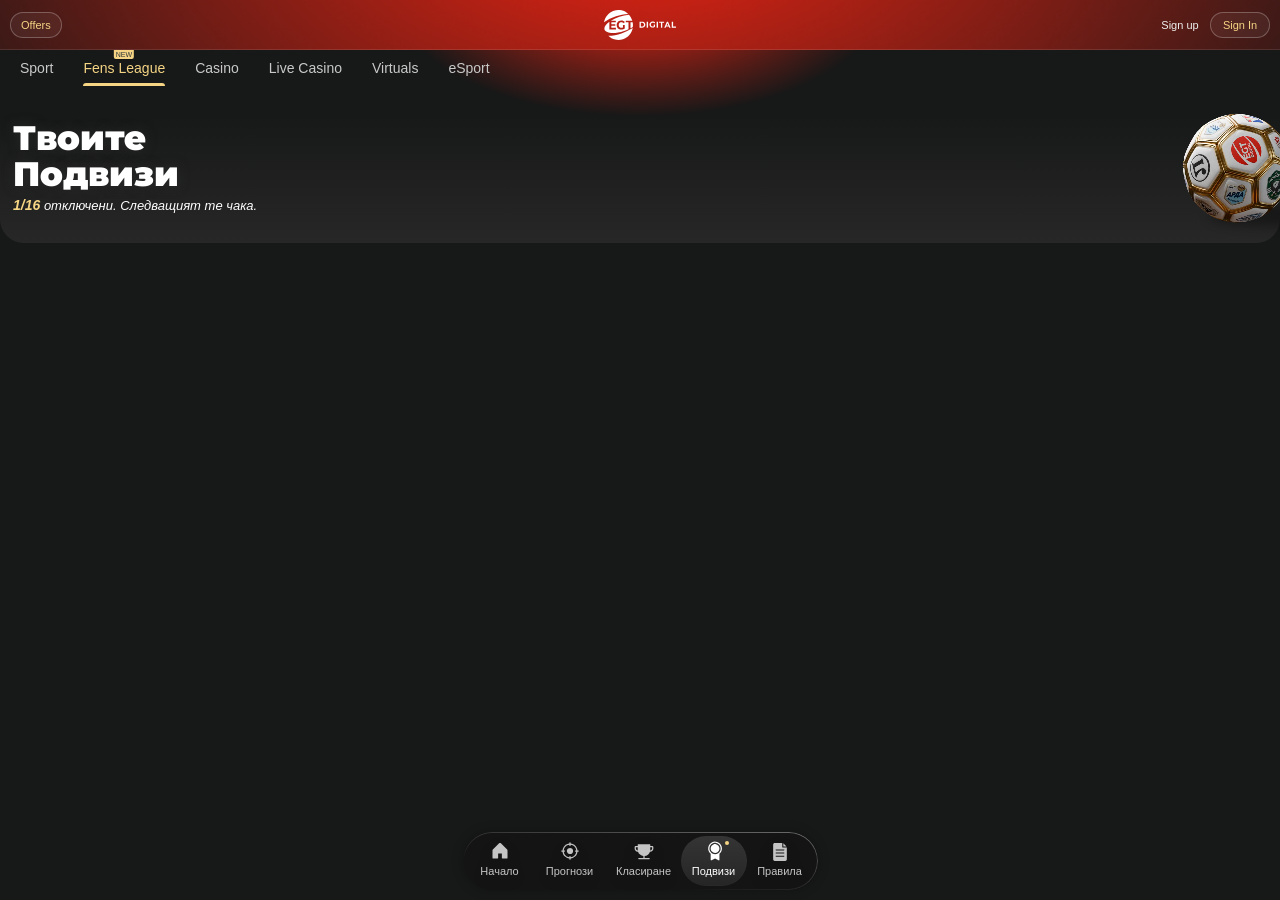
==== achievements.html @ f8f9b5b3 "Правила and Класиране pages, Подвизи page shell, rules of the game - rules.html: Накратко (Основи, К" ====
<!doctype html>
<html lang="bg">
<head>
  <meta charset="utf-8">
  <meta name="viewport" content="width=device-width, initial-scale=1">
  <title>Твоите Подвизи · Фенска Лига</title>
  <link rel="preconnect" href="https://fonts.googleapis.com">
  <link rel="preconnect" href="https://fonts.gstatic.com" crossorigin>
  <link href="https://fonts.googleapis.com/css2?family=Inter:wght@400;500&family=Montserrat:ital,wght@0,700;0,800;0,900;1,800&display=swap" rel="stylesheet">
  <link rel="stylesheet" href="styles.css">
  <!-- Hides the top block until the ball's bounce intro starts -->
  <script src="components/page-boot.js"></script>
</head>
<body>
  <!-- Подвизи: the page opened by "Подвизи" in the tab bar. Built like Класиране
       ("3.1 - Ranking / Seasonal", 308:9739): header and the shared top block, with the
       user's copy (2026-11-14); the rest is still to be designed. -->
  <div class="lobby-main">

    <!-- Figma: gradient-bgr (308:9742), the same red glow as the lobby -->
    <div class="gradient-bgr" aria-hidden="true"></div>

    <!-- Figma: header (308:9748) -->
    <header class="mobile-header">
      <div class="app-header">
        <div class="app-header__left">
          <a class="promo-item" href="#offers">Offers</a>
        </div>
        <div class="app-header__right">
          <a class="sign-up" href="#signup">Sign up</a>
          <a class="sign-in" href="#signin">Sign In</a>
        </div>
        <a class="logo" href="index.html" aria-label="EGT Digital">
          <span class="brand-logo"><img src="assets/lobby-main/egt-digital-logo.svg" alt="EGT Digital"></span>
        </a>
      </div>

      <!-- The same main-site links as on the lobby; "Fens League" leads back to the lobby -->
      <nav class="sub-header" aria-label="Main">
        <div class="sub-header__items">
          <a class="nav-link" href="index.html?tab=sport">Sport</a>
          <!-- Figma says "Fen League"; the user renamed it -->
          <a class="nav-link is-active" href="lobby.html" aria-current="page">Fens League<span class="nav-link__badge">NEW</span></a>
          <a class="nav-link" href="index.html?tab=casino">Casino</a>
          <a class="nav-link" href="index.html?tab=live-casino">Live Casino</a>
          <a class="nav-link" href="index.html?tab=virtuals">Virtuals</a>
          <a class="nav-link" href="index.html?tab=esport">eSport</a>
        </div>
      </nav>
    </header>

    <!-- Figma: Frame 15 (308:9745) with the title (308:9781), subtitle (308:9773) and ball (308:9778) -->
    <section class="page-hero">
      <h1 class="page-hero__title">Твоите<br>Подвизи</h1>
      <!-- 3 is a sample value; 16 = the official achievements in assets/achievements -->
      <p class="page-hero__subtitle page-hero__subtitle--achievements"><strong><span class="count-up" data-count="3">3</span>/16</strong> отключени. Следващият те чака.</p>

      <!-- Figma's ball screenshot, as the ball video (as on the lobby) -->
      <div class="sport-header__image" aria-hidden="true">
        <img class="sport-header__shadow" src="assets/lobby-main/ball-shadow.svg" alt="">
        <div class="sport-header__ball">
          <video class="sport-header__video" autoplay muted loop playsinline data-src-mov="assets/visual-primary.mov" data-src-webm="assets/visual-primary.webm"></video>
        </div>
      </div>
    </section>

    <!-- Figma: bottom tab bar, "Frame 181" (299:9412); Подвизи is this page -->
    <nav class="tab-nav" aria-label="Главно меню">
      <span class="tab-nav__active" aria-hidden="true" style="left: 218px; width: 66px"></span>
      <a class="tab-nav__item tab-nav__item--1" href="lobby.html">
        <svg class="tab-nav__icon" aria-hidden="true" width="20" height="20" viewBox="0 0 20 20" fill="none" xmlns="http://www.w3.org/2000/svg"><g><path d="M17.5 9.375V16.875C17.5 17.0408 17.4342 17.1997 17.3169 17.3169C17.1997 17.4342 17.0408 17.5 16.875 17.5H12.5C12.3342 17.5 12.1753 17.4342 12.0581 17.3169C11.9408 17.1997 11.875 17.0408 11.875 16.875V12.8125C11.875 12.7296 11.8421 12.6501 11.7835 12.5915C11.7249 12.5329 11.6454 12.5 11.5625 12.5H8.4375C8.35462 12.5 8.27513 12.5329 8.21653 12.5915C8.15792 12.6501 8.125 12.7296 8.125 12.8125V16.875C8.125 17.0408 8.05915 17.1997 7.94194 17.3169C7.82473 17.4342 7.66576 17.5 7.5 17.5H3.125C2.95924 17.5 2.80027 17.4342 2.68306 17.3169C2.56585 17.1997 2.5 17.0408 2.5 16.875V9.375C2.50015 9.04354 2.63195 8.72571 2.86641 8.49141L9.11641 2.24141C9.3508 2.00716 9.66862 1.87558 10 1.87558C10.3314 1.87558 10.6492 2.00716 10.8836 2.24141L17.1336 8.49141C17.368 8.72571 17.4998 9.04354 17.5 9.375Z" fill="white"/></g></svg>
        <span class="tab-nav__label">Начало</span>
      </a>
      <a class="tab-nav__item tab-nav__item--2" href="predictions.html">
        <svg class="tab-nav__icon" aria-hidden="true" width="20" height="20" viewBox="0 0 20 20" fill="none" xmlns="http://www.w3.org/2000/svg"><g><path d="M18.125 9.375H17.4734C17.3235 7.60894 16.5538 5.95282 15.3005 4.69953C14.0472 3.44624 12.3911 2.67654 10.625 2.52656V1.875C10.625 1.70924 10.5592 1.55027 10.4419 1.43306C10.3247 1.31585 10.1658 1.25 10 1.25C9.83424 1.25 9.67527 1.31585 9.55806 1.43306C9.44085 1.55027 9.375 1.70924 9.375 1.875V2.52656C7.60894 2.67654 5.95282 3.44624 4.69953 4.69953C3.44624 5.95282 2.67654 7.60894 2.52656 9.375H1.875C1.70924 9.375 1.55027 9.44085 1.43306 9.55806C1.31585 9.67527 1.25 9.83424 1.25 10C1.25 10.1658 1.31585 10.3247 1.43306 10.4419C1.55027 10.5592 1.70924 10.625 1.875 10.625H2.52656C2.67654 12.3911 3.44624 14.0472 4.69953 15.3005C5.95282 16.5538 7.60894 17.3235 9.375 17.4734V18.125C9.375 18.2908 9.44085 18.4497 9.55806 18.5669C9.67527 18.6842 9.83424 18.75 10 18.75C10.1658 18.75 10.3247 18.6842 10.4419 18.5669C10.5592 18.4497 10.625 18.2908 10.625 18.125V17.4734C12.3911 17.3235 14.0472 16.5538 15.3005 15.3005C16.5538 14.0472 17.3235 12.3911 17.4734 10.625H18.125C18.2908 10.625 18.4497 10.5592 18.5669 10.4419C18.6842 10.3247 18.75 10.1658 18.75 10C18.75 9.83424 18.6842 9.67527 18.5669 9.55806C18.4497 9.44085 18.2908 9.375 18.125 9.375ZM15.625 10.625H16.2188C16.0725 12.0587 15.4361 13.398 14.4171 14.4171C13.398 15.4361 12.0587 16.0725 10.625 16.2188V15.625C10.625 15.4592 10.5592 15.3003 10.4419 15.1831C10.3247 15.0658 10.1658 15 10 15C9.83424 15 9.67527 15.0658 9.55806 15.1831C9.44085 15.3003 9.375 15.4592 9.375 15.625V16.2188C7.94131 16.0725 6.60196 15.4361 5.58292 14.4171C4.56388 13.398 3.92754 12.0587 3.78125 10.625H4.375C4.54076 10.625 4.69973 10.5592 4.81694 10.4419C4.93415 10.3247 5 10.1658 5 10C5 9.83424 4.93415 9.67527 4.81694 9.55806C4.69973 9.44085 4.54076 9.375 4.375 9.375H3.78125C3.92754 7.94131 4.56388 6.60196 5.58292 5.58292C6.60196 4.56388 7.94131 3.92754 9.375 3.78125V4.375C9.375 4.54076 9.44085 4.69973 9.55806 4.81694C9.67527 4.93415 9.83424 5 10 5C10.1658 5 10.3247 4.93415 10.4419 4.81694C10.5592 4.69973 10.625 4.54076 10.625 4.375V3.78125C12.0587 3.92754 13.398 4.56388 14.4171 5.58292C15.4361 6.60196 16.0725 7.94131 16.2188 9.375H15.625C15.4592 9.375 15.3003 9.44085 15.1831 9.55806C15.0658 9.67527 15 9.83424 15 10C15 10.1658 15.0658 10.3247 15.1831 10.4419C15.3003 10.5592 15.4592 10.625 15.625 10.625ZM13.125 10C13.125 10.6181 12.9417 11.2223 12.5983 11.7362C12.255 12.2501 11.7669 12.6506 11.1959 12.8871C10.6249 13.1236 9.99653 13.1855 9.39034 13.065C8.78415 12.9444 8.22733 12.6467 7.79029 12.2097C7.35325 11.7727 7.05562 11.2158 6.93505 10.6097C6.81447 10.0035 6.87635 9.37513 7.11288 8.80411C7.3494 8.2331 7.74994 7.74504 8.26384 7.40166C8.77775 7.05828 9.38193 6.875 10 6.875C10.8288 6.875 11.6237 7.20424 12.2097 7.79029C12.7958 8.37634 13.125 9.1712 13.125 10Z" fill="white" fill-opacity="0.75"/></g></svg>
        <span class="tab-nav__label">Прогнози</span>
      </a>
      <a class="tab-nav__item tab-nav__item--3" href="rankings.html">
        <svg class="tab-nav__icon" aria-hidden="true" width="20" height="20" viewBox="0 0 20 20" fill="none" xmlns="http://www.w3.org/2000/svg"><g><path d="M18.125 5H16.25V3.75C16.25 3.58424 16.1842 3.42527 16.0669 3.30806C15.9497 3.19085 15.7908 3.125 15.625 3.125H4.375C4.20924 3.125 4.05027 3.19085 3.93306 3.30806C3.81585 3.42527 3.75 3.58424 3.75 3.75V5H1.875C1.54348 5 1.22554 5.1317 0.991116 5.36612C0.756696 5.60054 0.625 5.91848 0.625 6.25V7.5C0.625 8.3288 0.95424 9.12366 1.54029 9.70971C1.83047 9.99989 2.17497 10.2301 2.55411 10.3871C2.93326 10.5442 3.33962 10.625 3.75 10.625H4.03516C4.40332 11.7917 5.10529 12.825 6.0543 13.5971C7.00331 14.3693 8.15778 14.8464 9.375 14.9695V16.875H4.90891C4.74315 16.875 4.58418 16.9408 4.46697 17.0581C4.34976 17.1753 4.28391 17.3342 4.28391 17.5C4.28391 17.6658 4.34976 17.8247 4.46697 17.9419C4.58418 18.0592 4.74315 18.125 4.90891 18.125H15.0911C15.2569 18.125 15.4158 18.0592 15.533 17.9419C15.6502 17.8247 15.7161 17.6658 15.7161 17.5C15.7161 17.3342 15.6502 17.1753 15.533 17.0581C15.4158 16.9408 15.2569 16.875 15.0911 16.875H10.625V14.9672C13.1203 14.7148 15.1906 12.9641 15.9438 10.625H16.25C17.0788 10.625 17.8737 10.2958 18.4597 9.70971C19.0458 9.12366 19.375 8.3288 19.375 7.5V6.25C19.375 5.91848 19.2433 5.60054 19.0089 5.36612C18.7745 5.1317 18.4565 5 18.125 5ZM3.75 9.375C3.25272 9.375 2.77581 9.17746 2.42417 8.82583C2.07254 8.4742 1.875 7.99728 1.875 7.5V6.25H3.75V8.75C3.75 8.95833 3.76016 9.16667 3.78047 9.375H3.75ZM18.125 7.5C18.125 7.99728 17.9275 8.4742 17.5758 8.82583C17.2242 9.17746 16.7473 9.375 16.25 9.375H16.2109C16.2366 9.14411 16.2496 8.912 16.25 8.67969V6.25H18.125V7.5Z" fill="white" fill-opacity="0.75"/></g></svg>
        <span class="tab-nav__label">Класиране</span>
      </a>
      <a class="tab-nav__item tab-nav__item--4 is-active" href="achievements.html" aria-current="page">
        <svg class="tab-nav__icon" aria-hidden="true" width="20" height="20" viewBox="0 0 20 20" fill="none" xmlns="http://www.w3.org/2000/svg"><g><path d="M17.9276 7.49997C17.9283 6.34138 17.6362 5.2014 17.0784 4.18593C16.5206 3.17045 15.7152 2.31241 14.737 1.69151C13.7589 1.0706 12.6396 0.706975 11.4833 0.634393C10.327 0.561812 9.1711 0.782634 8.12297 1.27635C7.07484 1.77006 6.16848 2.52065 5.48807 3.45841C4.80766 4.39616 4.37528 5.49066 4.23109 6.64025C4.08689 7.78983 4.23556 8.95721 4.66328 10.034C5.091 11.1107 5.78391 12.0619 6.67763 12.7992V18.75C6.67756 18.8566 6.70474 18.9614 6.7566 19.0545C6.80847 19.1476 6.88328 19.226 6.97394 19.282C7.0646 19.3381 7.16809 19.37 7.27458 19.3748C7.38106 19.3796 7.487 19.357 7.58232 19.3093L11.0526 17.5781L14.5237 19.3133C14.6107 19.3549 14.7062 19.376 14.8026 19.375C14.9684 19.375 15.1274 19.3091 15.2446 19.1919C15.3618 19.0747 15.4276 18.9157 15.4276 18.75V12.7992C16.2096 12.1552 16.8393 11.346 17.2716 10.4298C17.7038 9.51356 17.9278 8.51302 17.9276 7.49997ZM5.42763 7.49997C5.42763 6.38745 5.75753 5.29992 6.37562 4.37489C6.9937 3.44986 7.8722 2.72889 8.90004 2.30315C9.92787 1.87741 11.0589 1.76601 12.15 1.98305C13.2412 2.2001 14.2434 2.73582 15.0301 3.5225C15.8168 4.30917 16.3525 5.31144 16.5696 6.40259C16.7866 7.49373 16.6752 8.62473 16.2495 9.65257C15.8237 10.6804 15.1027 11.5589 14.1777 12.177C13.2527 12.7951 12.1652 13.125 11.0526 13.125C9.5613 13.1233 8.13152 12.5302 7.07698 11.4756C6.02245 10.4211 5.42929 8.99131 5.42763 7.49997ZM6.67763 7.49997C6.67763 6.63468 6.93422 5.78882 7.41495 5.06935C7.89568 4.34989 8.57897 3.78913 9.37839 3.458C10.1778 3.12686 11.0575 3.04022 11.9062 3.20904C12.7548 3.37785 13.5344 3.79452 14.1462 4.40638C14.7581 5.01823 15.1748 5.79778 15.3436 6.64645C15.5124 7.49512 15.4257 8.37478 15.0946 9.17421C14.7635 9.97364 14.2027 10.6569 13.4833 11.1377C12.7638 11.6184 11.9179 11.875 11.0526 11.875C9.89269 11.8737 8.78061 11.4124 7.96041 10.5922C7.14021 9.77199 6.67887 8.65991 6.67763 7.49997Z" fill="white" fill-opacity="0.75"/></g></svg>
        <span class="tab-nav__label">Подвизи</span>
        <span class="tab-nav__dot" aria-hidden="true"></span>
      </a>
      <a class="tab-nav__item tab-nav__item--5" href="rules.html">
        <svg class="tab-nav__icon" aria-hidden="true" width="20" height="20" viewBox="0 0 20 20" fill="none" xmlns="http://www.w3.org/2000/svg"><g><g><path d="M12.807 5.59591C12.6675 5.59591 12.5337 5.54071 12.4351 5.44245C12.3365 5.3442 12.281 5.21094 12.281 5.07199V1.05263H4.7368C4.31821 1.05316 3.91692 1.21903 3.62093 1.51386C3.32494 1.80869 3.15842 2.20842 3.15789 2.62538V17.3746C3.15842 17.7916 3.32494 18.1913 3.62093 18.4861C3.91692 18.781 4.31821 18.9468 4.7368 18.9474H15.2632C15.6818 18.9468 16.0831 18.781 16.3791 18.4861C16.6751 18.1913 16.8416 17.7916 16.8421 17.3746V5.59591H12.807ZM13.8599 14.753H6.14006C6.00043 14.753 5.86652 14.6978 5.76779 14.5994C5.66906 14.5011 5.61359 14.3677 5.61359 14.2286C5.61359 14.0895 5.66906 13.9562 5.76779 13.8578C5.86652 13.7595 6.00043 13.7042 6.14006 13.7042H13.8589C13.9986 13.7042 14.1325 13.7595 14.2312 13.8578C14.33 13.9562 14.3854 14.0895 14.3854 14.2286C14.3854 14.3677 14.33 14.5011 14.2312 14.5994C14.1325 14.6978 13.9996 14.753 13.8599 14.753ZM13.8589 11.6075H6.14006C6.00043 11.6075 5.86652 11.5523 5.76779 11.4539C5.66906 11.3556 5.61359 11.2222 5.61359 11.0831C5.61359 10.944 5.66906 10.8107 5.76779 10.7123C5.86652 10.614 6.00043 10.5587 6.14006 10.5587H13.8589C13.9986 10.5587 14.1325 10.614 14.2312 10.7123C14.33 10.8107 14.3854 10.944 14.3854 11.0831C14.3854 11.2222 14.33 11.3556 14.2312 11.4539C14.1325 11.5523 13.9986 11.6075 13.8589 11.6075ZM13.8589 8.46205H6.14006C6.00043 8.46205 5.86652 8.4068 5.76779 8.30845C5.66906 8.2101 5.61359 8.07672 5.61359 7.93763C5.61359 7.79855 5.66906 7.66516 5.76779 7.56681C5.86652 7.46847 6.00043 7.41322 6.14006 7.41322H13.8589C13.9986 7.41322 14.1325 7.46847 14.2312 7.56681C14.33 7.66516 14.3854 7.79855 14.3854 7.93763C14.3854 8.07672 14.33 8.2101 14.2312 8.30845C14.1325 8.4068 13.9986 8.46205 13.8589 8.46205Z" fill="white" fill-opacity="0.75"/><path d="M13.3333 1.35942V4.54767H16.534L13.3333 1.35942Z" fill="white" fill-opacity="0.75"/></g></g></svg>
        <span class="tab-nav__label">Правила</span>
      </a>
    </nav>
  </div>

  <!-- loads the ball video and starts it from a random point -->
  <script src="components/ball-video.js"></script>
  <!-- the ball and title slide off / on when moving between the product's pages -->
  <script src="components/page-motion.js"></script>
  <script src="components/tab-nav.js"></script>
  <script src="components/hero-intro.js"></script>
</body>
</html>
---- styles.css ----
/* All values come from the Figma file "Last Fan", frame "1.0 - Lobby Main" (238:6770).
   Figma's frame is 375px; the page stretches to any window width. */

* { box-sizing: border-box; margin: 0; padding: 0; }

/* the page colour all the way back (not the browser's white), so nothing can ever flash
   white behind the page */
html {
  overflow-x: hidden;
  background: #171818;
}

body {
  background: #171818;
  font-family: "Helvetica Neue", Helvetica, Arial, sans-serif;
  -webkit-font-smoothing: antialiased;
  overflow-x: hidden;
}

/* No visible page scrollbar on phones and tablets (touch, no mouse); the page still
   scrolls by swiping. Kept with a mouse, where it's needed. */
@media (hover: none) and (pointer: coarse) {
  html,
  body { scrollbar-width: none; }

  html::-webkit-scrollbar,
  body::-webkit-scrollbar { display: none; }
}

a { color: inherit; text-decoration: none; }

/* No blue flash over links and buttons when they are tapped on a phone */
html { -webkit-tap-highlight-color: transparent; }

button {
  font: inherit;
  color: inherit;
  background: none;
  border: 0;
  cursor: pointer;
  text-align: inherit;
}

img { display: block; }

/* Figma shows standard Cyrillic letters; with lang="bg" Montserrat would switch to its Bulgarian forms */
.sport-header__title,
.card__title,
.leaderboard__points,
.page-hero__title,
.card-head__count,
.trump__name,
.mission__name { font-feature-settings: "locl" 0; }

.lobby-main {
  position: relative;
  display: flex;
  flex-direction: column;
  align-items: flex-start;
  width: 100%;
  min-height: 100vh;
  padding-bottom: calc(78px + env(safe-area-inset-bottom)); /* room to scroll clear of the tab bar */
  background: #171818;
  overflow-x: clip;
}

/* ---------- gradient-bgr (238:6771) ---------- */
.gradient-bgr {
  position: absolute;
  top: 0;
  left: 0;
  right: 0;
  height: 180px;
  /* centred on x 187 of the 375px frame, radii 243 × 116.64 */
  background: radial-gradient(243px 116.64px at calc(50% - 0.5px) 0, #e42313 0%, #171818 100%);
}

/* ---------- Mobile-Header-LogIn (238:6772) ---------- */
.mobile-header {
  position: relative;
  display: flex;
  flex-direction: column;
  width: 100%;
}

/* app-header-layout-2 */
.app-header {
  position: relative;
  display: flex;
  align-items: center;
  justify-content: space-between;
  height: 50px;
  padding: 0 10px;
  overflow: hidden;
  background:
    url("assets/lobby-main/app-header-bgr.png") center / cover no-repeat;
}

/* divider */
.app-header::after {
  content: "";
  position: absolute;
  left: 0;
  right: 0;
  bottom: 0;
  height: 1px;
  background: #ffffff1a;
}

.app-header__left {
  position: relative;
  display: flex;
  align-items: center;
  gap: 20px;
  height: 100%;
}

.app-header__right {
  position: relative;
  display: flex;
  align-items: center;
  height: 100%;
}

.promo-item,
.sign-up,
.sign-in {
  display: flex;
  align-items: center;
  justify-content: center;
  padding: 6px 10px;
  border: 1px solid;
  font-size: 11px;
  font-weight: 400;
  line-height: normal;
  white-space: nowrap;
}

.promo-item {
  gap: 5px;
  border-color: #ffffff40;
  border-radius: 120px;
  background: #ffffff0d;
  color: #f5d584;
}

.sign-up,
.sign-in {
  min-width: 60px;
  text-align: center;
}

.sign-up {
  border-color: #ffffff00;
  border-radius: 2px;
  background: #ffffff00;
  color: #efefef;
}

.sign-in {
  gap: 4px;
  border-color: #ffffff40;
  border-radius: 120px;
  background: #ffffff0d;
  color: #f5d584;
}

.logo {
  position: absolute;
  top: 0;
  bottom: 0;
  left: calc(50% - 0.38px);
  transform: translateX(-50%);
  display: flex;
  flex-direction: column;
  align-items: center;
  justify-content: center;
}

/* 72 × 30 like the main lobby (index.html); this Figma frame has 48 × 20, which the user found too small */
.brand-logo {
  display: block;
  width: 72px;
  height: 30px;
}

.brand-logo img {
  width: 100%;
  height: 100%;
}

/* sub-header-l1-variant-1 */
.sub-header {
  display: flex;
  align-items: center;
  gap: 10px;
  width: 100%;
  padding: 0 0 10px 10px;
  background: #32333400;
  overflow: hidden;
}

.sub-header__items {
  display: flex;
  flex: 1 0 0;
  align-items: flex-start;
  gap: 10px;
  min-height: 40px;
  overflow-x: auto;
  scrollbar-width: none;
  /* the right fade from Figma's mask layer */
  -webkit-mask: url("assets/lobby-main/nav-fade-mask.svg") 0 0 / 100% 100% no-repeat;
  mask: url("assets/lobby-main/nav-fade-mask.svg") 0 0 / 100% 100% no-repeat;
}

.sub-header__items::-webkit-scrollbar { display: none; }

.nav-link {
  position: relative;
  display: flex;
  flex-shrink: 0;
  align-items: center;
  justify-content: center;
  gap: 5px;
  padding: 10px;
  font-size: 14px;
  font-weight: 400;
  line-height: normal;
  color: #c9c9c9;
  white-space: nowrap;
}

.nav-link.is-active { color: #f5d584; }

/* highlight */
.nav-link.is-active::after {
  content: "";
  position: absolute;
  left: 10px;
  right: 10px;
  bottom: 0;
  height: 3px;
  border-radius: 120px 120px 0 0;
  background: #f5d584;
}

/* label-layout-2 / badge */
.nav-link__badge {
  position: absolute;
  top: 0;
  left: calc(50% - 0.5px);
  transform: translateX(-50%);
  padding: 1px 2px;
  border-radius: 0 0 2px 2px;
  background: #f4d484;
  filter: drop-shadow(0 1px 0.5px #00000040);
  font-size: 7px;
  font-weight: 500;
  line-height: normal;
  color: #303437;
  text-align: center;
}

/* ---------- header (238:6783) ---------- */
.header {
  position: relative;
  display: flex;
  flex-direction: column;
  align-items: flex-start;
  gap: 10px;
  width: 100%;
  padding: 10px 0 20px;
}

/* sport-header */
.sport-header {
  display: flex;
  align-items: center;
  gap: 10px;
  width: 100%;
  padding-left: 10px;
}

.sport-header__content {
  display: flex;
  flex: 1 0 0;
  flex-direction: column;
  justify-content: center;
  align-items: flex-start;
  gap: 10px;
  min-width: 1px;
}

.sport-header__heading {
  display: flex;
  flex-direction: column;
  gap: 2px;
  width: 100%;
  color: #ffffff;
}

.sport-header__title {
  overflow: hidden;
  font-family: "Montserrat", sans-serif;
  font-size: 34px;
  font-weight: 900;
  line-height: normal;
  text-overflow: ellipsis;
  text-shadow: 0 0 12px #30303099;
  white-space: nowrap;
}

.sport-header__subtitle {
  overflow: hidden;
  font-size: 13px;
  font-style: italic;
  font-weight: 400;
  line-height: normal;
  text-overflow: ellipsis;
  white-space: nowrap;
}

.sport-header__info {
  display: flex;
  flex-wrap: wrap;
  align-items: center;
  align-content: center;
  gap: 5px;
  width: 100%;
}

.league-label,
.how-to-play {
  display: flex;
  align-items: center;
  height: 28px;
  padding: 5px 8px;
  border-radius: 8px;
  background: #ffffff0d;
  font-size: 12px;
  font-weight: 400;
  line-height: normal;
  color: #dbdbdbbf; /* #dbdbdb at 75% */
  white-space: nowrap;
}

.league-label {
  gap: 5px;
  box-shadow: 0 0 6px #00000026;
}

/* As on the main lobby: Figma's 25% white stroke is a steady 6% white border here,
   and a moving white highlight runs on top of it (not in Figma) */
.how-to-play {
  position: relative;
  border: 1px solid #ffffff0f;
  box-shadow: 0 0 6px #f5d58440;
}

/* A white highlight that travels around the 1px stroke */
.how-to-play__ring {
  position: absolute;
  inset: -1px;
  padding: 1px;
  border-radius: 8px;
  overflow: hidden;
  pointer-events: none;
  -webkit-mask: linear-gradient(#000 0 0) content-box, linear-gradient(#000 0 0);
  -webkit-mask-composite: xor;
  mask: linear-gradient(#000 0 0) content-box exclude, linear-gradient(#000 0 0);
}

.how-to-play__ring::before {
  content: "";
  position: absolute;
  top: 50%;
  left: 50%;
  width: 150px;
  height: 150px;
  margin: -75px 0 0 -75px;
  background: conic-gradient(#ffffff00 0deg 260deg, #ffffff73 310deg, #ffffff00 360deg);
  animation: how-to-play-ring-spin 8s linear infinite;
}

@keyframes how-to-play-ring-spin {
  to { transform: rotate(360deg); }
}

@media (prefers-reduced-motion: reduce) {
  .how-to-play__ring::before { animation: none; }
}

.sport-header__image {
  position: relative;
  flex-shrink: 0;
  width: 98px;
  height: 110px;
}

/* 3px lower than the flex layout puts it (y 113, not 110): the ball's spot on the
   Прогнози and Класиране pages, so it doesn't move when you switch pages */
.header .sport-header__image { top: 3px; }

.sport-header__shadow {
  position: absolute;
  top: calc(92px - 12px);   /* ellipse box 130 × 21 at (27, 92); the SVG adds 12px of blur all round */
  left: calc(27px - 12px);
  width: 154px;
  height: 45px;
  max-width: none;
}

.sport-header__ball {
  position: absolute;
  inset: 0;
  overflow: hidden;
}

/* 330×330 video (3×) in the GIF's place: 110 × 110 */
.sport-header__video {
  position: absolute;
  top: 0;
  left: -0.25%;
  display: block;
  width: 112.24%;
  height: 100%;
  max-width: none;
  opacity: 0;
  transition: opacity 0.2s;
}

/* shown once components/ball-video.js has it at its random starting point */
.sport-header__video.is-ready { opacity: 1; }

/* Entry animation: the header section, the content and the tab bar stay hidden until the
   intro starts (class set in <head>), so they never show while the ball video loads */
.intro-pending .header,
.intro-pending .content-bottom,
.intro-pending .tab-nav {
  visibility: hidden;
}

/* The ball waits above the screen rather than invisible at its spot, so the video is
   first drawn off-screen (it can show as a black square for a moment when it first appears) */
.intro-pending .sport-header__ball {
  visibility: visible;
  transform: translateY(-1000px);
}

/* prediction-container (260:10686) */
.prediction {
  display: flex;
  flex-direction: column;
  align-items: center;
  justify-content: flex-end;
  gap: 10px;
  width: 100%;
  padding: 10px;
  border-radius: 0 0 12px 12px;
  background: linear-gradient(to bottom, #17181800, #272727);
  transform-origin: 50% 100%; /* the intro squashes it down onto its bottom edge */
}

.tab-list {
  display: flex;
  align-items: center;
  gap: 15px;
}

.tab-item {
  display: flex;
  flex-direction: column;
  align-items: center;
  gap: 2px;
}

.tab-item__content {
  display: flex;
  align-items: center;
  justify-content: center;
  gap: 6px;
  height: 22px;
  padding: 0 5px;
  font-size: 13px;
  font-weight: 400;
  line-height: normal;
  color: #dbdbdb;
  text-align: center;
  white-space: nowrap;
}

.tab-item__dot { width: 4px; height: 4px; }

.tab-item__highlighter {
  width: 100%;
  height: 3px;
  border-radius: 10px 10px 0 0;
  background: #ffffff1a;
}

.tab-item.is-active .tab-item__content {
  font-weight: 500;
  color: #ffffff;
}

.tab-item.is-active .tab-item__highlighter { background: #ffffff; }

/* info-bottom */
.info-bottom {
  display: flex;
  align-items: center;
  gap: 5px;
  width: 100%;
}

.info-bottom__left {
  display: flex;
  flex: 1 0 0;
  align-items: center;
  gap: 5px;
  min-width: 1px;
}

.info-bottom__icon {
  position: relative;
  display: flex;
  flex-shrink: 0;
  align-items: center;
  justify-content: center;
  width: 32px;
  height: 32px;
  border: 1px solid #19b14e26;
  border-radius: 12px;
  background: #ffffff08;
  box-shadow: inset 0 0 3px #19b14e40;
}

.info-bottom__icon img {
  width: 23px;   /* 18px icon plus the SVG's glow room */
  height: 26px;
  max-width: none;
  margin: -4px -2.5px;
}

.info-bottom[hidden] { display: none; }

/* Кръг 6: active-trump-label over the card (Figma 273:8185) */
.round-stack {
  display: flex;
  flex-direction: column;
  align-items: center;
  gap: 5px;
  width: 100%;
}

.round-stack[hidden] { display: none; }

/* active-trump-label (273:8186) */
.trump-label {
  display: flex;
  align-items: center;
  gap: 5px;
  width: 100%;
  padding: 5px;
  border-radius: 8px;
  background: #dddddd;
  overflow: hidden;
}

/* the three stacked trump cards, 14 × 18 */
.trump-label__cards {
  position: relative;
  flex-shrink: 0;
  width: 14px;
  height: 18px;
}

.trump-label__card {
  position: absolute;
  display: flex;
  align-items: center;
  justify-content: center;
}

.trump-label__card img {
  flex: none;
  max-width: none;
  object-fit: cover;
}

.trump-label__card--1 { top: 0; left: 0.65px; width: 13.347px; height: 18px; }
.trump-label__card--1 img { width: 11.042px; height: 16.562px; transform: rotate(8.42deg); }
.trump-label__card--2 { top: 0.54px; left: 1.17px; width: 11.4px; height: 16.673px; }
.trump-label__card--2 img { width: 10.892px; height: 16.338px; transform: rotate(1.8deg); }
.trump-label__card--3 { top: 0.14px; left: 0; width: 13.349px; height: 17.861px; }
.trump-label__card--3 img { width: 10.892px; height: 16.338px; transform: rotate(9.14deg); }

.trump-label__text {
  display: flex;
  flex: 1 0 0;
  align-items: center;
  gap: 2px;
  min-width: 1px;
  font-size: 12px;
  font-style: italic;
  font-weight: 400;
  line-height: normal;
  color: #2b2b2b;
  white-space: nowrap;
}

.trump-label__text strong { font-weight: 700; }

/* remove-btn */
.trump-label__remove {
  display: flex;
  flex-shrink: 0;
  align-items: center;
  gap: 5px;
  padding: 0;
  border: 0;
  background: none;
  font-family: inherit;
  font-size: 12px;
  font-style: italic;
  font-weight: 400;
  line-height: 12px;
  color: #000000; /* Figma 273:7816 / 273:8195: black, the button at 60% */
  opacity: 0.6;
  cursor: pointer;
}

/* "Инфо" (273:8195): 11px text, 3px from the 12px info icon */
.trump-label__info {
  gap: 3px;
  font-size: 11px;
}

/* Close, 10 × 10, the icon inset 4.16% */
.trump-label__close {
  position: relative;
  width: 10px;
  height: 10px;
}

.trump-label__close img {
  position: absolute;
  top: 4.16%;
  left: 4.16%;
  width: 9.167px;
  height: 9.167px;
}

/* Locked: gold instead of green */
.info-bottom__icon--locked {
  border-color: #f5d58426;
  box-shadow: inset 0 0 3px #f5d58440;
}

/* lock, 18 × 18, the 12 × 15.75 icon inside it, glowing */
.info-bottom__lock {
  position: relative;
  width: 18px;
  height: 18px;
  filter: drop-shadow(0 0 2px #f5d584bf);
}

.info-bottom__icon .info-bottom__lock img {
  position: absolute;
  top: 4.17%;
  left: 16.67%;
  width: 12px;
  height: 15.75px;
  margin: 0;
}

.info-bottom__locked-title {
  width: 100%;
  overflow: hidden;
  font-size: 13px;
  font-weight: 500;
  color: #ffffff;
  text-overflow: ellipsis;
}

.info-bottom__text {
  display: flex;
  flex: 1 0 0;
  flex-direction: column;
  align-items: flex-start;
  gap: 2px;
  min-width: 1px;
  font-family: "Inter", sans-serif;
  line-height: normal;
}

.info-bottom__title,
.info-bottom__note {
  width: 100%;
  overflow: hidden;
  text-overflow: ellipsis;
  white-space: nowrap;
}

.info-bottom__title {
  font-size: 13px;
  font-weight: 500;
  color: #ffffff;
}

.info-bottom__note {
  font-size: 12px;
  font-weight: 400;
  color: #dbdbdb;
  opacity: 0.5;
}

.edit-btn {
  display: flex;
  flex-shrink: 0;
  flex-direction: column;
  align-items: center;
  gap: 2px;
  width: 60px;
  padding: 3px 5px;
  border: 1px solid #ffffff0d;
  border-radius: 8px;
  background: #ffffff0d;
  font-family: "Inter", sans-serif;
  font-size: 10px;
  font-weight: 400;
  line-height: normal;
  color: #929295;
  text-align: center;
}

.edit-btn__icon {
  position: relative;
  width: 12px;
  height: 12px;
  overflow: hidden;
}

.edit-btn__icon img {
  position: absolute;
  inset: 4.17%;
  width: 91.66%;
  height: 91.66%;
}

/* ---------- content-bottom (238:6782) ---------- */
.content-bottom {
  display: flex;
  flex-direction: column;
  align-items: center;
  gap: 12px;
  width: 100%;
  padding: 0 10px 20px;
}

/* leaderboard-container and overview-container */
.card {
  display: flex;
  flex-direction: column;
  align-items: center;
  justify-content: flex-end;
  gap: 20px;
  width: 100%;
  padding: 10px;
  border: 1px solid #4a4a4a59;
  border-radius: 12px;
  box-shadow: 0 4px 12px #00000080;
}

.leaderboard { background: linear-gradient(107.59594686892494deg, #18181833 0%, #6d6d6d40 100%); }
.season { background: linear-gradient(117.22419148979888deg, #18181833 0%, #6d6d6d40 100%); }

.card__title {
  overflow: hidden;
  font-family: "Montserrat", sans-serif;
  font-size: 18px;
  font-weight: 700;
  line-height: normal;
  color: #ffffff;
  text-overflow: ellipsis;
  white-space: nowrap;
}

.leaderboard__top {
  display: flex;
  align-items: flex-start;
  gap: 10px;
  width: 100%;
}

.leaderboard__left {
  display: flex;
  flex: 1 0 0;
  flex-direction: column;
  align-items: flex-start;
  gap: 8px;
  min-width: 1px;
}

.leaderboard__left .card__title { width: 100%; }

.filter {
  display: flex;
  align-items: center;
  gap: 5px;
  width: 100%;
}

.filter__item {
  display: flex;
  align-items: center;
  justify-content: center;
  padding: 5px 0; /* the user's choice: inactive items have no side padding (Figma: 5px 6px); the
                     invisible top/bottom keeps the row's height steady while the pills swap */
  border: 1px solid transparent;
  border-radius: 8px;
  font-size: 13px;
  font-weight: 400;
  line-height: normal;
  color: #929295;
  white-space: nowrap;
  /* the pill opening and closing pushes its neighbours; eased so the push is smooth (the
     user's request; the bold itself can't animate) */
  transition: padding 0.2s cubic-bezier(0.2, 0.7, 0.2, 1), background-color 0.2s, border-color 0.2s,
    box-shadow 0.2s, color 0.2s;
}

.filter__item.is-active {
  padding: 5px 6px;
  border-color: #3b3b3b;
  background: #242424;
  box-shadow: inset 0 0 8px #ffffff40;
  font-weight: 700;
  color: #ffffff;
}

.leaderboard__right {
  display: flex;
  flex-shrink: 0;
  flex-direction: column;
  align-items: flex-end;
  gap: 2px;
  min-width: 77px; /* Figma's width; a longer rank ("#132 от 13 083") widens it to the left */
  text-align: right;
}

/* Figma "points" (289:8497): "29" and "т." side by side, "т." at the bottom */
.leaderboard__points {
  display: flex;
  gap: 2px;
  font-family: "Montserrat", sans-serif;
  font-size: 36px;
  font-weight: 800;
  line-height: 36px;
  color: #f5d584;
}

.leaderboard__unit {
  align-self: flex-end;
  width: 11px;
  font-size: 13px;
  line-height: normal;
}

.leaderboard__rank {
  width: 100%;
  font-size: 12px;
  font-weight: 500;
  line-height: normal;
  color: #efefef;
  white-space: nowrap;
}

.leaderboard__rank .is-gold { color: #f5d584; }
.leaderboard__rank .is-muted { color: #858585; }

.leaderboard__bottom {
  display: flex;
  flex-direction: column;
  align-items: center;
  gap: 10px;
  width: 100%;
}

.awards-podium {
  display: flex;
  flex-direction: column;
  align-items: flex-end;
  width: 321px;
  max-width: 100%;
}

.awards {
  display: flex;
  align-items: center;
  gap: 20px;
  width: 100%;
  padding: 0 10px;
}

.awards[hidden] { display: none; }

.awards__place {
  display: flex;
  flex-shrink: 0;
  align-items: center;
}

.awards__place img {
  width: 80px;
  height: 80px;
  object-fit: contain;
  object-position: bottom;
}

.awards__place--2 { padding-top: 30px; }
.awards__place--3 { padding-top: 40px; }
.awards__place--1 img { width: 100px; height: 100px; object-fit: cover; }

.podium {
  width: 100%;
  aspect-ratio: 335 / 64;
  object-fit: fill;
}

/* prize-table (273:8598) */
.prize-table {
  display: flex;
  flex-direction: column;
  align-items: center;
  justify-content: flex-end;
  gap: 10px;
  width: 100%;
  padding: 11px;
  border: 1px solid #8989890d;
  border-radius: 8px;
  background: linear-gradient(135.96053119272062deg, #6d6d6d08 0%, #6d6d6d1a 100%);
  overflow: hidden;
}

.prize-table__head,
.prize-table__row {
  display: flex;
  align-items: center;
  gap: 10px;
  width: 100%;
  line-height: normal;
}

.prize-table__head > span,
.prize-table__row > span { flex: 1 0 0; min-width: 1px; }

.prize-table__head > span:last-child,
.prize-table__row > span:last-child { text-align: right; }

.prize-table__head {
  font-size: 11px;
  font-weight: 400;
  color: #dbdbdb;
}

.prize-table__rows {
  display: flex;
  flex-direction: column;
  gap: 8px;
  width: 100%;
  font-size: 13px;
}

.prize-table__rows[hidden] { display: none; }

.prize-table__row > span:first-child {
  font-weight: 400;
  color: #dbdbdb;
}

.prize-table__row > span:last-child {
  font-style: italic;
  font-weight: 500;
  color: #ffffff;
}

/* Primary-btn (Small: height 28) */
.primary-btn {
  display: flex;
  align-items: center;
  justify-content: center;
  gap: 5px;
  width: 125px;
  height: 28px;
  padding: 10px 5px;
  border: 1px solid #ffffff26;
  border-radius: 60px;
  background: #19b14e;
  filter: drop-shadow(0 0 3px #19b14ebf);
  font-size: 14px;
  font-weight: 400;
  line-height: normal;
  color: #ffffff;
  text-align: center;
  white-space: nowrap;
}

/* season-schedule */
.season__top {
  display: flex;
  align-items: center;
  gap: 10px;
  width: 100%;
}

.season__top .card__title {
  flex: 1 0 0;
  min-width: 1px;
}

.season__link {
  display: flex;
  flex-shrink: 0;
  align-items: center;
  gap: 3px;
  font-size: 13px;
  font-weight: 400;
  line-height: 13px;
  color: #f5d584;
  white-space: nowrap;
  position: relative;
}

/* a bigger touch target than the 13px line (the user's request): an invisible 44px-tall area
   reaching 12px left and 10px right of it; the layout doesn't move */
.season__link::before {
  content: "";
  position: absolute;
  top: 50%;
  left: -12px;
  right: -10px;
  height: 44px;
  transform: translateY(-50%);
}

.season__chevron {
  position: relative;
  width: 10px;
  height: 10px;
}

.season__chevron img {
  position: absolute;
  top: 0;
  bottom: 0;
  left: 22.92%;
  right: 20.83%;
  width: 56.25%;
  height: 100%;
}

.season__bottom {
  display: flex;
  flex-direction: column;
  align-items: center;
  gap: 10px;
  width: 100%;
}

.season-panel {
  display: flex;
  flex-direction: column;
  align-items: center;
  justify-content: flex-end;
  gap: 10px;
  width: 100%;
  padding: 5px;
  border-radius: 8px;
  background: linear-gradient(147.68408687343552deg, #6d6d6d08 0%, #6d6d6d1a 100%);
  overflow: hidden;
}

.season-panel__head {
  display: flex;
  align-items: center;
  gap: 6px;
  width: 100%;
  font-size: 12px;
  font-weight: 500;
  line-height: normal;
  color: #929295;
  white-space: nowrap;
}

.rounds {
  display: flex;
  flex-direction: column;
  align-items: flex-start;
  gap: 4px;
  width: 100%;
}

.rounds__row {
  display: flex;
  align-items: center;
  gap: 4px;
  width: 100%;
}

/* round-item: future round by default */
.round {
  position: relative;
  display: flex;
  flex: 1 0 0;
  align-items: center;
  justify-content: center;
  min-width: 1px;
  height: 24px;
  padding: 4px 10px;
  border: 1px solid #ffffff1a;
  border-radius: 4px;
  background: #ffffff26;
  font-size: 13px;
  font-weight: 500;
  line-height: normal;
  color: #ffffff;
  text-align: center;
  text-shadow: 0 0 3px #00000080;
}

.round.is-win { border-color: #ffffff33; background: #19b14e; }
.round.is-loss { border-color: #ffffff33; background: #e42313; }
.round.is-missed { border-color: #3d3e3e; background: #1e1e1e; }
.round.is-current { border-color: #f5d584; }
.round.is-later { opacity: 0.5; }

/* round 8 is an image in Figma; the box keeps the same padding and border as the others so all tiles share the row equally */
.round--image {
  border-color: transparent;
  background: none;
}

.round--image img {
  position: absolute;
  inset: -1px;
  width: calc(100% + 2px);
  height: calc(100% + 2px);
}

/* the missed round's cross: two 12.571 × 1.571 bars in a 10 × 10 box */
.round__x {
  position: relative;
  width: 10px;
  height: 10px;
}

.round__x::before,
.round__x::after {
  content: "";
  position: absolute;
  top: 50%;
  left: 50%;
  width: 12.571px;
  height: 1.571px;
  background: #929295;
  transform: translate(-50%, -50%) rotate(45deg);
}

.round__x::after { transform: translate(-50%, -50%) rotate(135deg); }

/* plus / minus badge in the top right corner */
.round__badge {
  position: absolute;
  top: -1px;
  right: -1.29px;
  width: 12px;
  height: 12px;
  filter: drop-shadow(0 0 1.5px #00000080);
}

.round__badge img { position: absolute; }

.round__badge--plus img {
  top: 16.67%;
  bottom: 16.67%;
  left: 50%;
  height: 66.66%;
  aspect-ratio: 1;
  transform: translateX(-50%);
}

.round__badge--minus img {
  top: 43.75%;
  left: 16.67%;
  width: 62.5%;
  height: 12.5%;
}

/* legend (276:10133), Closed */
.legend {
  display: flex;
  flex-direction: column;
  width: 100%;
  padding: 5px 8px;
  border-radius: 8px;
  background: linear-gradient(168.89336194552408deg, #6d6d6d08 0%, #6d6d6d1a 100%);
  overflow: hidden;
}

/* Open: Figma's fill at its own angle */
.legend.is-open { background: linear-gradient(136.8342693315254deg, #6d6d6d08 0%, #6d6d6d1a 100%); }

/* header: "Легенда:" and the chevron, the whole row taps */
.legend__head {
  display: flex;
  align-items: center;
  gap: 10px;
  width: 100%;
  padding: 0;
  border: 0;
  background: none;
  font-family: inherit;
  font-size: 14px;
  font-weight: 500;
  line-height: normal;
  color: #dbdbdb;
  text-align: left;
  cursor: pointer;
  transition: color 0.3s;
}

.legend__head > span:first-child { flex: 1 0 0; min-width: 1px; }
.legend.is-open .legend__head { color: #ffffff; }

/* chavron-default, 10 × 10: Closed shows the #dbdbdb down chevron (its icon inset 22.92%),
   Open the white up one. Both turn with the box and cross-fade, so it rests on Figma's icons */
.legend__chevron {
  position: relative;
  flex-shrink: 0;
  width: 10px;
  height: 10px;
  transition: transform 0.35s cubic-bezier(0.2, 0.7, 0.2, 1);
}

.legend__chevron img { position: absolute; transition: opacity 0.35s; }
.legend__chevron-down { top: 22.92%; left: 0; width: 100%; height: 56.25%; }
.legend__chevron-up { inset: 0; width: 100%; height: 100%; opacity: 0; transform: rotate(180deg); }

.legend.is-open .legend__chevron { transform: rotate(180deg); }
.legend.is-open .legend__chevron-down { opacity: 0; }
.legend.is-open .legend__chevron-up { opacity: 1; }

/* content: 10px under the header, opening by easing its height from 0 (grid rows 0fr → 1fr),
   the items fading and rising in a beat behind */
.legend__body {
  display: grid;
  grid-template-rows: 0fr;
  transition: grid-template-rows 0.38s cubic-bezier(0.2, 0.7, 0.2, 1);
}

.legend.is-open .legend__body { grid-template-rows: 1fr; }

/* the clip collapses to nothing; the 10px gap under the header lives inside it */
.legend__clip { min-height: 0; overflow: hidden; }

.legend__content {
  display: grid;
  grid-template-columns: repeat(2, minmax(0, 1fr));
  gap: 4px 20px;
  padding-top: 10px;
  opacity: 0;
  transform: translateY(-4px);
  transition: opacity 0.2s, transform 0.2s;
}

.legend.is-open .legend__content {
  opacity: 1;
  transform: none;
  transition: opacity 0.3s 0.08s, transform 0.35s 0.08s cubic-bezier(0.2, 0.7, 0.2, 1);
}

/* item: 16px swatch, a 4px dash, the label */
.legend__item {
  display: flex;
  align-items: center;
  gap: 5px;
  height: 20px;
  font-size: 12px;
  font-weight: 500;
  line-height: 12px;
  color: #d2d2d2;
  white-space: nowrap;
}

.legend__item--wide { grid-column: span 2; }
.legend__dash { flex-shrink: 0; width: 4px; height: 1px; }

.legend__swatch {
  display: flex;
  flex-shrink: 0;
  align-items: center;
  justify-content: center;
  width: 16px;
  height: 16px;
  border-radius: 4px;
}

.legend__swatch--win { border: 1px solid #ffffff33; background: #19b14e; }
.legend__swatch--loss { border: 1px solid #ffffff33; background: #e42313; }
.legend__swatch--current { border: 1px solid #f5d584; background: #ffffff26; }
.legend__swatch--missed { border: 1px solid #3d3e3e; background: #1e1e1e; }

/* Close, 8px: its icon inset 4.17% */
.legend__swatch--missed img { width: 7.333px; height: 7.333px; }

/* plus / minus, 12px with a soft shadow: the icons at Figma's insets */
.legend__swatch--icon img { filter: drop-shadow(0 0 1.5px #00000080); }
.legend__plus { width: 8px; height: 8px; }
.legend__minus { width: 7.5px; height: 1.5px; margin-left: -0.5px; }

/* ---------- bottom tab bar, "Frame 181" (299:9412) ---------- */
/* Fixed over the page, 10px above the bottom edge (the same as its side margins on a
   375px screen; Figma doesn't place it on a screen). Figma has a background blur 10 and an
   87% tint; the user dropped the blur (it made the bar blink on page changes in Samsung
   Internet) and raised the tint to 97% instead. Don't bring the blur back. */
.tab-nav {
  position: fixed;
  right: 0;
  bottom: calc(10px + env(safe-area-inset-bottom));
  left: 0;
  z-index: 50;
  width: 355px;
  height: 58px;
  margin: 0 auto;
  border-radius: 240px;
  background: #151516f7; /* 97% */
  box-shadow: 0 0 12px #00000040;
}

/* the 1px inside edge: white at 35% fading out towards the bottom (a gradient stroke, so it
   is drawn as a masked ring instead of a border) */
.tab-nav::before,
.tab-nav__active::before {
  content: "";
  position: absolute;
  inset: 0;
  padding: 1px;
  border-radius: inherit;
  -webkit-mask: linear-gradient(#000 0 0) content-box, linear-gradient(#000 0 0);
  -webkit-mask-composite: xor;
  mask: linear-gradient(#000 0 0) content-box exclude, linear-gradient(#000 0 0);
  pointer-events: none;
}

.tab-nav::before { background: linear-gradient(187.8deg, #ffffff59 4.3%, #ffffff00 72%); }

/* the active tab's pill (tab-nav-item, active), slid under the tapped tab */
.tab-nav__active {
  position: absolute;
  top: 4px;
  left: 4px;
  width: 66px;
  height: 50px;
  border-radius: 60px;
  background: linear-gradient(180deg, #efefef26 0%, #89898926 100%);
  transition: left 0.32s cubic-bezier(0.2, 0.7, 0.2, 1), width 0.32s cubic-bezier(0.2, 0.7, 0.2, 1);
}

/* The pill is under the page's own tab from the very first frame, before tab-nav.js runs
   (otherwise a frame painted early could show it under Начало, then jump) */
.tab-nav:has(.tab-nav__item--2.is-active) .tab-nav__active { left: 70px; width: 74px; }
.tab-nav:has(.tab-nav__item--3.is-active) .tab-nav__active { left: 144px; width: 74px; }
.tab-nav:has(.tab-nav__item--4.is-active) .tab-nav__active { left: 218px; width: 66px; }
.tab-nav:has(.tab-nav__item--5.is-active) .tab-nav__active { left: 284px; width: 66px; }

.tab-nav__active::before { background: linear-gradient(315deg, #ffffff05 6.9%, #99999900 93.1%); }

/* tab-nav-item: placed as in Figma */
.tab-nav__item {
  position: absolute;
  top: 4px;
  height: 50px;
  border-radius: 60px;
  overflow: hidden;
  filter: drop-shadow(0 6px 8px #0000001f);
  -webkit-tap-highlight-color: transparent;
}

/* the active tab has no shadow, but keeps a (clear) one so the tab is drawn the same way in
   both states: switching the filter off made the browser redraw its icon and label */
.tab-nav__item.is-active { filter: drop-shadow(0 6px 8px #00000000); }

.tab-nav__item--1 { left: 4px; width: 66px; }
.tab-nav__item--2 { left: 70px; width: 74px; }
.tab-nav__item--3 { left: 144px; width: 74px; }
.tab-nav__item--4 { left: 218px; width: 66px; }
.tab-nav__item--5 { left: 284px; width: 66px; }

/* icon and label centred in their tab (Figma's offsets were 0.5–2px off centre; the user
   asked for them centred) */
.tab-nav__icon {
  position: absolute;
  top: 5px;
  left: calc(50% - 10px);
  width: 20px;
  height: 20px;
}

/* Правила's icon sits 1px lower, as in Figma (Подвизи and Правила swapped places at the
   user's request; Figma has Правила 4th) */
.tab-nav__item--5 .tab-nav__icon { top: 6px; }

/* the active tab is full white, icon and label (the user's choice). The other icons come
   from Figma at 75% (fill-opacity on their paths): the active one's paths are set to 100%.
   Начало's is exported at 100%, so it's dimmed when another tab is active. */
.tab-nav__item.is-active .tab-nav__icon path { fill-opacity: 1; }
.tab-nav__item--1:not(.is-active) .tab-nav__icon { opacity: 0.75; }

.tab-nav__label {
  position: absolute;
  top: 27.5px;
  left: calc(50% - 30.5px);
  display: flex;
  align-items: center;
  justify-content: center;
  width: 61px;
  height: 16px;
  overflow: hidden;
  font-size: 11px;
  font-weight: 500;
  line-height: 11px;
  color: #ffffffbf;
  text-overflow: ellipsis;
  white-space: nowrap;
  transition: color 0.2s;
}

.tab-nav__item.is-active .tab-nav__label { color: #ffffff; }



/* Подвизи's gold dot (Ellipse 19): something new there */
.tab-nav__dot {
  position: absolute;
  top: 5px;
  left: calc(50% + 11px); /* 1px past the icon's right edge, as in Figma */
  width: 4px;
  height: 4px;
  border-radius: 50%;
  background: #f5d584;
}

/* ---------- page hero: the top block of the tab bar's pages ---------- */
/* Прогнози "2.1 - Prediction / Schedule / Next Round" (308:9440) and Класиране
   "3.1 - Ranking / Seasonal" (308:9739) share it: the lobby's app header, red glow and
   ball, over Figma's "Frame 15", a 143px panel fading in from the page colour, rounded at
   the bottom. Figma places the content absolutely; it's measured here from the panel's
   top (y 100) and is identical on both pages, so the title and ball stay put when you
   switch between them. */
.page-hero {
  position: relative;
  width: 100%;
  height: 143px;
  border-radius: 0 0 24px 24px;
  background: linear-gradient(180deg, #17181800 10.833%, #272727 100%);
}

.page-hero__title {
  position: absolute;
  top: 20px;
  left: 13px;
  width: 248px;
  font-family: "Montserrat", sans-serif;
  font-size: 34px;
  font-weight: 900;
  line-height: 36px;
  color: #ffffff;
  text-shadow: 0 0 12px #30303099;
}

/* One line under the title: Прогнози's is at y 197 (18px tall, its "4т." is 15px),
   Класиране's at y 198 (17px, its "#53" is 14px). Both are set on the same 18px line
   at 197, so the line doesn't shift between the pages. */
.page-hero__subtitle {
  position: absolute;
  top: 97px;
  left: 13px;
  font-size: 13px;
  font-style: italic;
  font-weight: 400;
  line-height: 18px;
  color: #ffffff;
  white-space: nowrap;
}

.page-hero__subtitle strong {
  font-weight: 700;
  line-height: 0; /* the bigger gold word doesn't stretch the 18px line */
  color: #f5d584;
}

.page-hero__subtitle--points strong { font-size: 15px; }  /* Прогнози: "4т." */
.page-hero__subtitle--rank strong { font-size: 14px; }    /* Класиране: "#53" */
.page-hero__subtitle--achievements strong { font-size: 14px; } /* Подвизи: "3/16" */

/* the ball (Frame 192): 98 × 110, flush with the right edge, 13px below the panel's top */
.page-hero .sport-header__image {
  position: absolute;
  top: 13px;
  right: 0;
}

/* these frames crop the ball a touch differently from the lobby's */
.page-hero .sport-header__video {
  top: -0.88%;
  left: 0;
  height: 101.76%;
}

.intro-pending .page-hero { visibility: hidden; }

/* Arriving from another page of the product: the parts that slide in stay hidden until the
   slide starts (components/page-boot.js, page-motion.js) */
.arrive-pending .sport-header__content,
.arrive-pending .page-hero__title,
.arrive-pending .page-hero__subtitle,
.arrive-pending .sport-header__image { visibility: hidden; }
/* the content under it waits too, until it rises in (components/page-motion.js) */
.arrive-pending .prediction,
.arrive-pending .tab-primary-row,
.arrive-pending .predictions-panel,
.arrive-pending .content-bottom:not(.content-bottom--predictions) > * { opacity: 0; }

/* ---------- content-bottom: Отбори, Козове, Подвизи (lobby groups 03–06) ---------- */
/* The same sport-container card as above (.card); each sets its own background angle */
.teams-card { background: linear-gradient(114.5493630912959deg, #18181833 0%, #6d6d6d40 100%); }
.trumps-card { background: linear-gradient(107.43053004573036deg, #18181833 0%, #6d6d6d40 100%); overflow: hidden; }
.missions-card { background: linear-gradient(109.0341034720779deg, #18181833 0%, #6d6d6d40 100%); }

/* content-top: title and filter on the left, the gold count on the right */
.card-head {
  display: flex;
  align-items: flex-start;
  gap: 10px;
  width: 100%;
}

.card-head__left {
  display: flex;
  flex: 1 0 0;
  flex-direction: column;
  align-items: flex-start;
  gap: 8px;
  min-width: 1px;
}

.card-head__left .card__title { width: 100%; }

.card-head__count {
  flex-shrink: 0;
  font-family: "Montserrat", sans-serif;
  font-size: 36px;
  font-weight: 800;
  line-height: 36px;
  color: #f5d584;
  text-align: right;
  white-space: nowrap;
}

/* content-bottom */
.card-body {
  display: flex;
  flex-direction: column;
  align-items: center;
  gap: 10px;
  width: 100%;
}

/* info-label: an icon and a note on a dark, gold-edged strip */
.info-label {
  display: flex;
  align-items: center;
  gap: 8px;
  width: 100%;
  padding: 10px;
  border: 1px solid #f5d58459;
  border-radius: 12px;
  background: #0000004d;
}

.info-label--blue { border-color: #477db959; }

.info-label img { flex-shrink: 0; }

.info-label p {
  flex: 1 0 0;
  min-width: 1px;
  overflow: hidden;
  font-size: 12px;
  font-weight: 400;
  line-height: 15px;
  color: #929295;
}

.info-label__dot { font-size: 16px; line-height: 0; } /* the bigger dot doesn't stretch its 15px line */

/* Отбори: teams, 5 per row, 160px tall in both states */
.teams {
  display: grid;
  grid-template-columns: repeat(5, minmax(0, 1fr));
  grid-auto-rows: max-content;
  align-content: start;
  gap: 4px;
  width: 100%;
  height: 160px;
}

.teams[hidden] { display: none; }

/* team-card, Active */
.team-card {
  position: relative;
  display: flex;
  flex-direction: column;
  align-items: center;
  justify-content: center;
  gap: 3px;
  padding: 3px;
  border: 1px solid #909090;
  border-radius: 6px;
  background: linear-gradient(180deg, #ffffff 0%, #c9c9c9 100%);
}

.team-card img {
  width: 45px;
  height: 45px;
  object-fit: cover;
  filter: drop-shadow(0 0 8px #00000033);
}

.team-card span {
  display: flex;
  align-items: center;
  justify-content: center;
  width: 58px;
  height: 22px;
  overflow: hidden;
  font-size: 10px;
  font-weight: 500;
  line-height: 10px;
  color: #2b2b2b;
  text-align: center;
}

/* team-card, used: dark, the crest greyed into the card, and its K number */
.team-card.is-used {
  border-color: #4a4a4a59;
  background: #17181880;
}

.team-card.is-used img {
  mix-blend-mode: luminosity;
  opacity: 0.5;
}

.team-card.is-used span { color: #929295; }

.team-card i {
  position: absolute;
  top: 1px;
  right: 1.4px;
  font-size: 9px;
  font-style: normal;
  font-weight: 500;
  line-height: 10px;
  color: #929295;
}

/* Козове: cards-slider, a swipeable carousel of the six power cards. The script
   (components/trump-carousel.js) places and sizes each card: 193 × 290 in the middle,
   175 × 263 either side, 10px apart; the outer ones are cut off by the card's edge. */
.trumps {
  position: relative;
  width: 100%;
  height: 290px;
  touch-action: pan-y; /* sideways drags move the carousel, vertical ones scroll the page */
  user-select: none;
  -webkit-user-select: none;
  cursor: grab;
  outline: none;
}

.trumps.is-dragging { cursor: grabbing; }

.trump {
  position: absolute;
  top: 0;
  left: 0;
  display: flex;
  flex-direction: column;
  align-items: center;
  justify-content: flex-end;
  gap: 10px;
  width: 175px;
  height: 263px;
  padding: 12px; /* the user's choice (Figma: 10px) */
  -webkit-tap-highlight-color: transparent;
}

.trump__bgr {
  position: absolute;
  inset: 0;
  width: 100%;
  height: 100%;
  object-fit: cover;
  pointer-events: none;
}

.trump__content {
  position: relative;
  display: flex;
  flex-direction: column;
  align-items: flex-start;
  gap: 12px;
  width: 100%;
}

.trump__text {
  display: flex;
  flex-direction: column;
  gap: 2px;
  width: 100%;
}

.trump__name {
  font-family: "Montserrat", sans-serif;
  font-size: 20px;
  font-style: italic;
  font-weight: 800;
  line-height: normal;
  color: #ffffff;
}


.trump__desc {
  font-size: 12px;
  font-style: italic;
  font-weight: 400;
  line-height: normal;
  color: #dbdbdb;
  white-space: nowrap; /* stays on its own lines; the carousel shrinks it a touch if a line won't fit */
}


.trump__link {
  display: flex;
  align-items: center;
  gap: 3px;
  height: 16px;
  font-size: 12px; /* the user's choice (Figma: 13px) */
  font-style: italic;
  font-weight: 500;
  line-height: normal;
  color: #f5d584;
}

/* card-info: top right, an icon or "x2" / "6/0" */
.trump__info {
  position: absolute;
  top: 10px;
  right: 10px;
  display: flex;
  align-items: center;
  gap: 3px;
  font-size: 18px;
  font-style: italic;
  font-weight: 700;
  line-height: normal;
  color: #c5c5c5;
}

.trump__info--small { font-size: 16px; }

/* Pagination: the active dot is a 24px gold pill */
.pagination {
  display: flex;
  align-items: center;
  gap: 2px;
}

.pagination span {
  width: 6px;
  height: 6px;
  border-radius: 10px;
  background: #dbdbdb;
}

.pagination .is-active {
  width: 24px;
  background: #f5d584;
}

/* Подвизи: mission-card, picture on the left, text from 110px in */
.missions {
  display: flex;
  flex-direction: column;
  gap: 5px;
  width: 100%;
}

.mission {
  position: relative;
  display: flex;
  flex-direction: column;
  justify-content: space-between;
  height: 110px;
  padding: 8px 8px 8px 110px;
  border-radius: 6px;
  overflow: hidden;
}

.mission--analyst { filter: drop-shadow(0 0 3px #00000080); }
.mission--flawless { box-shadow: 0 0 6px #00000080; }

.mission__card-bgr {
  position: absolute;
  inset: 0;
  width: 100%;
  height: 100%;
  object-fit: cover;
  border-radius: 6px;
}

/* bgr-image: 355px wide from the left edge, as in Figma (wider than the card) */
.mission__bgr {
  position: absolute;
  top: 0;
  left: 0;
  width: 355px;
  height: 100%;
  max-width: none;
  object-fit: cover;
}

.mission__top {
  position: relative;
  display: flex;
  flex-direction: column;
  gap: 10px;
  height: 58px;
  width: 100%;
}

.mission__heading {
  display: flex;
  flex-direction: column;
  gap: 5px;
  width: 100%;
}

.mission__name {
  overflow: hidden;
  font-family: "Montserrat", sans-serif;
  font-size: 16px;
  font-style: italic;
  font-weight: 800;
  line-height: 18px;
  color: #ffffff;
  text-overflow: ellipsis;
  white-space: nowrap;
}

.mission__info {
  display: flex;
  align-items: center;
  gap: 5px;
  font-size: 12px;
  font-weight: 400;
  line-height: normal;
  color: #929295;
  white-space: nowrap;
}

.mission__steps {
  display: flex;
  flex-shrink: 0;
  align-items: center;
  gap: 5px;
}

.mission__steps b {
  font-weight: 700;
  color: #ffffff;
}

.mission__what {
  flex: 1 0 0;
  min-width: 1px;
  overflow: hidden;
  text-overflow: ellipsis;
}

.mission__progress {
  display: flex;
  align-items: center;
  gap: 8px;
  width: 100%;
}

.mission__bar {
  display: flex;
  flex: 1 0 0;
  gap: 2px;
  min-width: 1px;
}

.mission__bar i {
  flex: 1 0 0;
  height: 8px;
  border-radius: 2px;
  background: #ffffff;
}

.mission__bar i.is-done {
  border: 1px solid #ffffff59;
  background: #19b14e;
}

.mission__count {
  font-size: 11px;
  font-style: italic;
  font-weight: 500;
  line-height: 11px;
  color: #929295;
  white-space: nowrap;
}

.mission__award {
  position: relative;
  display: flex;
  align-items: center;
  gap: 5px;
  height: 16px;
  font-style: italic;
  line-height: normal;
}

.mission__award span:first-child {
  flex: 1 0 0;
  font-size: 12px;
  font-weight: 400;
  color: #929295;
}

.mission__award span:last-child {
  flex: 1 0 0;
  font-size: 13px;
  font-weight: 500;
  color: #f5d584;
  text-align: right;
}

/* ---------- demo page: Sport, Casino and the rest of the site (Figma 329:12817) ---------- */
/* Stands in for the main site's other sections: the same header with the tapped item
   active, and "Фенска Лига DEMO" centred at y 310 (a 257px box at y 269) */
.demo-page { min-height: 616px; }

.demo-title {
  position: absolute;
  top: 269px;
  left: 50%;
  width: 257px;
  margin-left: -128.5px;
  overflow: hidden;
  font-family: "Montserrat", sans-serif;
  font-size: 34px;
  font-weight: 900;
  line-height: normal;
  color: #ffffff;
  text-align: center;
  text-overflow: ellipsis;
  text-shadow: 0 0 12px #30303099;
  font-feature-settings: "locl" 0;
}

/* "Fens League" outside the product, drawing the tap (the user's request; not in Figma):
   the word starts white, a gold band sweeps in from the left and fills it, the word pops
   up a little and the "NEW" badge (hanging from the row's top edge) drops and bounces back,
   then the gold sweeps on out to the right and the word is white again. No blur. */
.nav-link--lure .nav-link__shine {
  display: inline-block;
  background: linear-gradient(90deg, #ffffff 0%, #ffffff 25%, #f5d584 38%, #f5d584 62%, #ffffff 75%, #ffffff 100%);
  background-size: 300% 100%;
  -webkit-background-clip: text;
  background-clip: text;
  color: transparent;
  animation: lure-shine 2.4s ease-in-out infinite;
}

.nav-link--lure .nav-link__badge { animation: lure-hop 2.4s ease-in-out infinite; }

@keyframes lure-shine {
  0% { background-position: 100% 0; transform: scale(1); }
  22% { background-position: 50% 0; transform: scale(1); }
  30% { background-position: 50% 0; transform: scale(1.1); }
  40%, 52% { background-position: 50% 0; transform: scale(1); }
  76%, 100% { background-position: 0 0; transform: scale(1); }
}

@keyframes lure-hop {
  0%, 22%, 46%, 100% { transform: translateX(-50%) translateY(0); }
  30% { transform: translateX(-50%) translateY(5px); }
  38% { transform: translateX(-50%) translateY(0); }
  42% { transform: translateX(-50%) translateY(2px); }
}

@media (prefers-reduced-motion: reduce) {
  .nav-link--lure .nav-link__shine,
  .nav-link--lure .nav-link__badge { animation: none; }
  .nav-link--lure .nav-link__shine { background: none; color: #f5d584; }
}

/* =====================================================================================
   Прогнози: "2.1 - Prediction / Schedule / Next Round" (338:19076), "2.2 - Prediction /
   Teams" (369:12326) and "2.3 - Prediction / History" (372:13393), one page with three
   tabs. Every block below is a Figma component (page "Components", 238:8706) with all of
   its states; components.html shows them side by side.
   ===================================================================================== */

/* content-bottom (338:19086): 20px apart. Figma starts it at y 260, 17px below the hero
   panel (which ends at y 243 here, shared with Класиране) */
.content-bottom--predictions {
  gap: 20px;
  margin-top: 17px;
}

.content-bottom--predictions > * { width: 100%; }

[data-panel][hidden] { display: none; }

.predictions-panel {
  display: flex;
  flex-direction: column;
  gap: 20px;
  width: 100%;
}

.predictions-group {
  display: flex;
  flex-direction: column;
  gap: 10px;
  width: 100%;
}

/* ---------- prediction-container (260:10687): State=Inner Page / Locked ---------- */
/* State=Lobby is the lobby's own .prediction. The inner page's is a card of its own:
   12px corners on top, 20px at the bottom, 10px top/bottom and 5px side padding */
.prediction--inner,
.prediction--locked {
  padding: 10px 5px;
  border: 1px solid #4a4a4a59;
  border-radius: 12px 12px 20px 20px;
  background: linear-gradient(118.0652822431695deg, #6d6d6d08 0%, #6d6d6d1a 100%);
  box-shadow: 0 4px 12px #00000080;
}

/* Locked (273:8183). Figma's Locked variant has 10px side padding, but on this page it
   takes the Inner Page's 5px, so the card doesn't change width between the two rounds */
.prediction--locked {
  background: linear-gradient(119.47796455230761deg, #6d6d6d08 0%, #6d6d6d1a 100%);
}

.prediction--inner .tab-list,
.prediction--locked .tab-list { width: 264px; }

/* ---------- time-stamp (316:12876): 4 states ---------- */
/* State=Light / Dark / Highlighted (Variant=Center) and State4 (Variant=Left) */
.time-stamp {
  display: flex;
  align-items: center;
  justify-content: center;
  gap: 5px;
  max-width: 320px;
  height: 18px;
  padding: 0 10px;
  border-radius: 0 0 50px 50px;
  background: #2525250d;
  font-size: 12px;
  font-style: italic;
  font-weight: 400;
  line-height: 10px;
  color: #434343;
  white-space: nowrap;
}

.time-stamp span {
  overflow: hidden;
  text-overflow: ellipsis;
}

.time-stamp img { flex-shrink: 0; width: 4px; height: 4px; }

.time-stamp--dark {
  background: #ffffff0d;
  color: #929295;
}

.time-stamp--dark span:last-child { flex: 1 0 0; min-width: 1px; text-align: center; }

.time-stamp--highlighted {
  background: #f5d584;
  color: #434343;
}

.time-stamp--highlighted span:last-child { flex: 1 0 0; min-width: 1px; text-align: center; }

/* State4, Variant=Left: only the bottom-right corner rounded, at most 243px */
.time-stamp--left {
  justify-content: flex-start;
  max-width: 243px;
  border-radius: 0 0 50px 0;
  background: #ffffff0d;
  color: #929295;
}

.time-stamp--left span:last-child { flex: 1 0 0; min-width: 1px; }

/* ---------- team-logo (316:16285): Layout 01 / 02 × Default / Disabled ---------- */
.team-logo {
  position: relative;
  width: 100px;
  height: 100px;
}

.team-logo img {
  width: 100%;
  height: 100%;
  object-fit: cover;
}

/* Disabled: the crest in luminosity at 50% */
.team-logo--disabled img {
  mix-blend-mode: luminosity;
  opacity: 0.5;
}

/* round-badge under a disabled Layout 01 crest */
.team-logo__round {
  position: absolute;
  bottom: -10px;
  left: calc(50% - 1px);
  display: flex;
  align-items: center;
  justify-content: center;
  width: 18px;
  height: 18px;
  border-radius: 2px;
  background: #0000000d;
  -webkit-backdrop-filter: blur(2px);
  backdrop-filter: blur(2px);
  transform: translateX(-50%);
  font-size: 11px;
  font-weight: 500;
  line-height: 11px;
  color: #434343;
  white-space: nowrap;
}

/* Layout 02: 36px crest over the name, 78px wide */
.team-logo--02 {
  display: flex;
  flex-direction: column;
  align-items: center;
  gap: 3px;
  width: 78px;
  height: auto;
  flex-shrink: 0;
}

.team-logo--02 img {
  width: 36px;
  height: 36px;
}

.team-logo__name {
  display: flex;
  flex-direction: column;
  justify-content: center;
  width: 100%;
  height: 32px; /* Figma 386:11749: 32px, so a two-line name makes the card 86px */
  overflow: hidden;
  font-size: 13px;
  font-weight: 500;
  line-height: normal;
  color: #ffffff;
  text-align: center;
}

/* Disabled: grey name in the same 32px box as Default (Figma 404:12606, 2026-11-13) */
.team-logo--disabled .team-logo__name { color: #929295; }

/* the round the team was used in ("К3"), in the top corner */
.team-logo__used {
  position: absolute;
  top: 5.5px;
  right: 0;
  font-size: 11px;
  font-weight: 500;
  line-height: 11px;
  color: #929295;
  white-space: nowrap;
  transform: translateY(-50%);
}

.team-logo__used--left { right: auto; left: 0; }

/* ---------- tab_list_primary + trump-cards-btn (group-02, 340:20101) ---------- */
.tab-primary-row {
  display: flex;
  align-items: flex-start;
  gap: 5px;
  width: 100%;
}

/* tab_list_primary: a 46px pill. Its 1px border fades #ffffff14 → #ffffff03 (Figma's
   variables), drawn as a masked ring over the translucent fill */
.tab-primary {
  position: relative;
  display: flex;
  flex: 1 0 0;
  align-items: center;
  gap: 6px;
  min-width: 1px;
  height: 46px;
  padding: 1px;
  border-radius: 100px;
  background: linear-gradient(95.67892432161898deg, #ffffff1f 0%, #ffffff0a 100%);
  overflow: hidden;
}

.tab-primary::before,
.trump-cards-btn::before {
  content: "";
  position: absolute;
  inset: 0;
  padding: 1px;
  border-radius: inherit;
  background: linear-gradient(95.67892432161898deg, #ffffff14 0%, #ffffff03 100%);
  -webkit-mask: linear-gradient(#000 0 0) content-box, linear-gradient(#000 0 0);
  -webkit-mask-composite: xor;
  mask: linear-gradient(#000 0 0) content-box exclude, linear-gradient(#000 0 0);
  pointer-events: none;
}

.tab-primary__item {
  position: relative;
  display: flex;
  flex: 1 0 0;
  align-items: center;
  justify-content: center;
  min-width: 1px;
  height: 100%;
  padding: 4px 15px;
  border-radius: 30px;
  overflow: hidden;
  font-size: 14px;
  font-weight: 400;
  line-height: 22px;
  color: #efefef;
  text-align: center;
  white-space: nowrap;
}

/* item_active: lighter pill with a glowing white selector along its bottom */
.tab-primary__item.is-active {
  font-weight: 500;
  background: linear-gradient(103.44677027182917deg, #ffffff4d 1.1787%, #ffffff1a 100%);
}

.tab-primary__item.is-active::after {
  content: "";
  position: absolute;
  bottom: 0;
  left: 20px;
  right: 20.33px;
  height: 3px;
  border-radius: 8px 8px 0 0;
  background: #ffffff;
  box-shadow: 0 -2px 10px #ffffff;
}

/* trump-cards-btn (356:10295): 46 × 46, three gold card backs over a gold glow */
.trump-cards-btn {
  position: relative;
  display: flex;
  flex-shrink: 0;
  align-items: center;
  justify-content: center;
  width: 46px;
  height: 46px;
  border-radius: 100px;
  background: linear-gradient(90.86207090810414deg, #ffffff1f 0%, #ffffff0a 100%);
  overflow: hidden;
}

.trump-cards-btn::before {
  background: #ffffff14;
}

/* cards-icon: Figma stacks its four layers on one grid cell, 24 × 32 */
.trump-cards-btn__icon {
  position: relative;
  width: 24px;
  height: 32px;
}

.trump-cards-btn__icon > * {
  position: absolute;
  display: flex;
  align-items: center;
  justify-content: center;
}

.trump-cards-btn__icon img {
  flex: none;
  max-width: none;
  object-fit: cover;
}

/* blur: a 16px gold dot whose SVG carries the blur room (inset −125%) */
.trump-cards-btn__blur { top: 8px; left: 4px; width: 16px; height: 16px; }
.trump-cards-btn__blur img { width: 56px; height: 56px; }
.trump-cards-btn__card--1 { top: 0; left: 0.58px; width: 23.421px; height: 31.586px; }
.trump-cards-btn__card--1 img { width: 19.376px; height: 29.063px; transform: rotate(8.42deg); }
.trump-cards-btn__card--2 { top: 1.22px; left: 1.83px; width: 19.902px; height: 29.106px; }
.trump-cards-btn__card--2 img { width: 19.015px; height: 28.522px; transform: rotate(1.8deg); }
.trump-cards-btn__card--3 { top: 0.82px; left: 0; width: 23.305px; height: 31.181px; }
.trump-cards-btn__card--3 img { width: 19.015px; height: 28.522px; transform: rotate(9.14deg); }

/* ---------- tab-list, Layout=02 (356:10427) and its item (244:9046) ---------- */
.tab-list-02 {
  display: flex;
  align-items: center;
  gap: 5px;
  width: 100%;
}

/* item, Layout=02: State=Default / Active, with or without the calendar icon */
.tab-item-02 {
  display: flex;
  flex: 1 0 0;
  align-items: center;
  justify-content: center;
  gap: 3px;
  min-width: 1px;
  padding: 8px 15px;
  border: 1px solid #ffffff26;
  border-radius: 8px;
  background: #242424;
}

.tab-item-02--icon { flex: 0 0 auto; }

.tab-item-02__content {
  display: flex;
  align-items: center;
  justify-content: center;
  gap: 5px;
  height: 15px;
  font-size: 13px; /* Figma 386:11747 */
  font-weight: 400;
  line-height: normal;
  color: #dbdbdb;
  white-space: nowrap;
}

.tab-item-02__content img { width: 4px; height: 4px; }

.tab-item-02.is-active { border-color: #ffffff80; }

.tab-item-02.is-active .tab-item-02__content {
  font-weight: 500;
  color: #ffffff;
}

/* Calendar, 12 × 12: the 11.08 × 12 icon centred */
.tab-item-02__calendar {
  display: flex;
  justify-content: center;
  width: 12px;
  height: 12px;
  overflow: hidden;
}

.tab-item-02__calendar img { flex: none; width: 11.077px; height: 12px; }

/* ---------- match-card (361:11018) ---------- */
/* Options as in Figma: prediction available ("vs" + Прогнозирай) or unavailable
   (both teams used), and the "Дерби" badge */
.match-card {
  position: relative;
  display: flex;
  flex-direction: column;
  align-items: center;
  width: 100%;
  padding: 0 10px 5px;
  border: 1px solid #4a4a4a59;
  border-radius: 12px;
  background: linear-gradient(151.38224494285436deg, #18181833 0%, #6d6d6d26 100%);
  box-shadow: 0 4px 12px #00000040;
}

.match-card > .time-stamp {
  width: 211px;
  margin-bottom: -10px;
}

.match-card__teams {
  display: flex;
  align-items: center;
  justify-content: space-between;
  width: 100%;
}

/* prediction-available */
.match-card__middle {
  display: flex;
  flex-direction: column;
  align-items: center;
  justify-content: flex-end;
  gap: 8px;
  align-self: stretch;
}

.match-card__vs {
  font-family: "Montserrat", sans-serif;
  font-size: 16px;
  font-weight: 800;
  line-height: normal;
  color: #434343;
}

/* prediction-available (Figma 361:11017, 2026-11-13): no "vs" any more; Прогнозирай (or the
   "Предстои" badge) alone, centred across the card, in a 53px box 17px down the teams row */
.match-card__teams { position: relative; }

.match-card__middle--action {
  position: absolute;
  top: 17px;
  left: 50%;
  justify-content: center;
  width: 100px;
  height: 53px;
  transform: translateX(-50%);
}

/* "Прогнозирай", XS (361:10829): 100 × 22. Green since 2026-11-13 (Figma 386:11749): the primary
   button's variables #19b14e / border #ffffff26 with its glow, the text medium #e9ecef with a
   soft shadow */
.secondary-btn {
  display: flex;
  align-items: center;
  justify-content: center;
  width: 100px;
  height: 22px;
  padding: 10px 5px;
  border: 1px solid #ffffff26;
  border-radius: 60px;
  background: #19b14e;
  filter: drop-shadow(0 0 3px #19b14ebf);
  font-size: 12px;
  font-weight: 500;
  line-height: normal;
  color: #e9ecef;
  text-shadow: 0 0 2px #00000073;
  white-space: nowrap;
}

/* prediction-unavailable */
.match-card__middle--unavailable {
  padding: 15px 0;
  gap: 0;
}

.match-card__note {
  width: 83px;
  font-size: 11px;
  font-style: italic;
  font-weight: 400;
  line-height: normal;
  color: #929295;
  text-align: center;
}

/* badge "Дерби" with the fire icon, hanging over the top-left corner */
.match-card__badge {
  position: absolute;
  top: -5px;
  left: -5px;
  display: flex;
  align-items: center;
  gap: 2px;
  padding: 3px 8px;
  border-radius: 20px;
  background: linear-gradient(90deg, #0055ff 0%, #7b00ef 50%, #df00cd 100%);
  font-size: 10px;
  font-style: italic;
  font-weight: 700;
  line-height: 11px;
  color: #ffffff;
  text-shadow: 0 0 2px #00000080;
  white-space: nowrap;
}

/* Fire, 12 × 12: the 39:48 icon centred, half a pixel right */
.match-card__fire {
  position: relative;
  width: 12px;
  height: 12px;
  overflow: hidden;
}

.match-card__fire img {
  position: absolute;
  top: 0;
  left: calc(50% + 0.5px);
  width: 9.75px;
  height: 12px;
  transform: translateX(-50%);
}

/* match-card, State=Finished (396:21474) and the live / upcoming middles (396:21007):
   the score sits over a 22px status badge, like the vs over Прогнозирай */
.match-card__score {
  display: flex;
  align-items: center;
  justify-content: center;
  gap: 3px;
  width: 100%;
  font-family: "Montserrat", sans-serif;
  font-size: 16px;
  font-weight: 800;
  line-height: normal;
  color: #dbdbdb;
  white-space: nowrap;
  font-feature-settings: "locl" 0;
}

/* indicator-left / -right: 16 × 16 slots, the goal arrow shows on the side that scored */
.match-card__goal {
  flex-shrink: 0;
  width: 16px;
  height: 16px;
}

.match-card__score--live { color: #f5d584; }

/* badge-finished / badge-upcoming (396:21544, 396:21798), badge-live (396:21569) */
.status-badge {
  display: flex;
  align-items: center;
  justify-content: center;
  gap: 2px;
  width: 100px;
  height: 22px;
  padding: 4px;
  border: 1px solid #ffffff26;
  border-radius: 60px;
  font-size: 12px;
  font-weight: 400;
  line-height: normal;
  color: #929295;
  white-space: nowrap;
}

.status-badge--live { border-color: #19b14e40; }
.status-badge--live img { width: 10px; height: 10px; }

/* a live match's time-stamp text is white ("Първо Полувреме, 14:32") */
.time-stamp--live { color: #ffffff; }

/* the schedule's two round lists: the one not picked is hidden */
[data-round-list][hidden] { display: none; }
/* the round cross-fade's size shift grows from the top of the list */
[data-round-list] { transform-origin: 50% 0; }

/* ---------- feature-panel (366:11896) ---------- */
.feature-panel {
  display: flex;
  align-items: center;
  gap: 10px;
  width: 100%;
  height: 85px;
  padding: 6px 10px;
  border: 1px solid #f5d58459;
  border-radius: 12px;
  background: linear-gradient(110.42179401822312deg, #6d6d6d0d 46.038%, #928b7a26 100%);
  box-shadow: 0 4px 12px #00000040;
}

.feature-panel__image {
  flex-shrink: 0;
  /* the official card is 2:3: 44 × 66, centred in Figma's 50px-wide slot, so it isn't cut */
  width: 44px;
  height: 66px;
  margin: 0 3px;
}

.feature-panel__text {
  display: flex;
  flex: 1 0 0;
  flex-direction: column;
  gap: 3px;
  min-width: 1px;
  color: #ffffff;
}

.feature-panel__title {
  overflow: hidden;
  font-family: "Montserrat", sans-serif;
  font-size: 15px;
  font-style: italic;
  font-weight: 800;
  line-height: 18px;
  text-overflow: ellipsis;
  white-space: nowrap;
}

.feature-panel__body {
  overflow: hidden;
  font-size: 12px;
  font-weight: 400;
  line-height: normal;
}

.feature-panel__body strong {
  font-weight: 700;
  color: #f5d584;
}

/* btn: gold, 32px tall, with a soft gold glow */
.feature-panel__btn {
  display: flex;
  flex-shrink: 0;
  align-items: center;
  justify-content: center;
  height: 32px;
  padding: 0 8px;
  border: 1px solid #ffffff26;
  border-radius: 50px;
  background: #f5d584;
  box-shadow: 0 0 3.966px #f5d584bf;
  overflow: hidden;
  font-size: 12px;
  font-weight: 400;
  line-height: normal;
  color: #353535;
  text-align: center;
  text-shadow: 0 0 1.983px #00000059;
  white-space: nowrap;
}

/* ---------- teams-section (372:12913): State=Available / Unavailable ---------- */
.teams-section {
  display: flex;
  flex-direction: column;
  gap: 10px;
  width: 100%;
}

.teams-section__title {
  font-size: 14px;
  font-style: italic;
  font-weight: 400;
  line-height: normal;
  color: #dbdbdb;
}

/* 4 columns, 2 rows, 215px tall */
.teams-section__grid {
  display: grid;
  grid-template-columns: repeat(4, minmax(0, 1fr));
  grid-template-rows: repeat(2, minmax(0, 1fr));
  gap: 5px;
  height: 215px;
}

/* team-card, Layout=02 (289:8051): State=Active / Used */
.team-card-02 {
  position: relative;
  display: flex;
  flex-direction: column;
  align-items: center;
  justify-content: center;
  gap: 3px;
  min-width: 0;
  padding: 5px 3px;
  border: 1px solid #909090;
  border-radius: 8px;
  background: linear-gradient(to bottom, #ffffff, #c9c9c9);
}

/* the crest's shadow follows its shape */
.team-card-02 img {
  width: 60px;
  height: 60px;
  object-fit: cover;
  filter: drop-shadow(0 0 8px #00000033);
}

.team-card-02__name {
  display: flex;
  flex-direction: column;
  justify-content: center;
  width: 100%;
  height: 30px;
  overflow: hidden;
  font-size: 12px;
  font-weight: 500;
  line-height: 15px;
  color: #2b2b2b;
  text-align: center;
}

.team-card-02--used {
  border-color: #4a4a4a59;
  background: #17181880;
  box-shadow: 0 0 8px #00000033;
}

.team-card-02--used img {
  mix-blend-mode: luminosity;
  opacity: 0.5;
}

.team-card-02--used .team-card-02__name { color: #929295; }

/* the round it was used in, top right */
.team-card-02__round {
  position: absolute;
  top: 8px;
  right: 2px;
  overflow: hidden;
  font-size: 11px;
  font-weight: 500;
  line-height: 10px;
  color: #929295;
  text-align: right;
  white-space: nowrap;
  transform: translateY(-50%);
}

/* ---------- history-section (375:13716) and its history-badge (375:13687) ---------- */
.history-section {
  display: grid;
  grid-template-columns: repeat(2, minmax(0, 1fr));
  gap: 5px;
  width: 100%;
}

.history-stat {
  display: flex;
  align-items: center;
  justify-content: flex-end;
  gap: 5px;
  padding: 5px 10px;
  border: 1px solid #4a4a4a59;
  border-radius: 12px;
  background: linear-gradient(146.4119744845699deg, #18181833 0%, #6d6d6d26 100%);
  box-shadow: 0 4px 12px #00000040;
}

.history-stat__label {
  flex: 1 0 0;
  min-width: 1px;
  overflow: hidden;
  font-size: 12px;
  font-weight: 400;
  line-height: normal;
  color: #929295;
}

.history-stat__points {
  display: flex;
  align-items: flex-start;
  font-family: "Montserrat", sans-serif;
  font-weight: 800;
  color: #f5d584;
  text-align: right;
}

.history-stat__number {
  font-size: 36px;
  line-height: 36px;
  white-space: nowrap;
}

/* "т." at the foot of the number, 11px wide */
.history-stat__unit {
  display: flex;
  align-items: flex-end;
  align-self: stretch;
  width: 11px;
  font-size: 13px;
  line-height: normal;
}

/* ---------- history-card (375:13991): State=Default / Missed / Break ---------- */
.history-card {
  display: flex;
  flex-direction: column;
  align-items: center;
  gap: 10px;
  width: 100%;
  border: 1px solid #4a4a4a59;
  border-radius: 12px;
  background: linear-gradient(138.65829789544478deg, #18181833 0%, #6d6d6d26 100%);
  box-shadow: 0 4px 12px #00000040;
  overflow: hidden;
}

.history-card__top {
  display: flex;
  align-items: flex-start;
  justify-content: space-between;
  width: 100%;
}

.history-card__top .time-stamp--left { width: 233px; border-top-left-radius: 11px; } /* Figma 386:11797 */
.history-card__top .history-badge { border-top-right-radius: 11px; }  /* follows the card's corner */

/* history-badge (375:14012): Correct / Incorrect / Missed / Break */
.history-badge {
  display: flex;
  flex-shrink: 0;
  align-items: center;
  justify-content: center;
  gap: 2px;
  width: 100px;
  height: 18px;
  padding: 0 10px 0 14px;
  border-radius: 0 0 0 50px;
  background: #19b14e;
  font-size: 11px;
  font-weight: 700;
  line-height: 12px;
  color: #ffffff;
  white-space: nowrap;
}

.history-badge--incorrect { background: #8d281f; }
.history-badge--missed { background: #ffffff0d; }
.history-badge--break { background: #f5d584; color: #2b2b2b; }

.history-card__body {
  display: flex;
  flex-direction: column;
  align-items: flex-start;
  gap: 10px;
  width: 100%;
  padding: 0 10px 10px;
}

.history-card__teams {
  display: flex;
  align-items: center;
  justify-content: space-between;
  width: 100%;
}

.history-card__team {
  display: flex;
  align-items: flex-end;
  gap: 8px;
}

.history-card__team img {
  flex-shrink: 0;
  width: 28px;
  height: 28px;
  object-fit: cover;
  filter: drop-shadow(0 0 8px #00000033);
}

/* the home crest is fitted, not cropped (Figma's "Лудогорец 7" layer) */
.history-card__team:first-child img { object-fit: contain; }

.history-card__name {
  display: flex;
  flex-direction: column;
  justify-content: center;
  width: 80px;
  height: 28px;
  overflow: hidden;
  font-size: 13px; /* the user's choice (Figma: 12px) */
  font-weight: 500;
  line-height: 14px;
  color: #ffffff;
}

.history-card__team:last-child .history-card__name { text-align: right; }

.history-card__divider {
  width: 100%;
  height: 1px;
  background: #ffffff14;
}

.history-card__row {
  display: flex;
  align-items: flex-start;
  gap: 10px;
  width: 100%;
  padding: 0 5px;
  font-size: 12px;
  line-height: normal;
}

.history-card__label {
  flex: 1 0 0;
  min-width: 1px;
  height: 15px;
  font-style: italic;
  font-weight: 400;
  color: #ffffff99;
}

.history-card__value {
  font-style: italic;
  font-weight: 700;
  color: #ffffff;
  white-space: nowrap;
}

/* Missed: "Пропуснат" in the middle */
.history-card__body--missed {
  align-items: center;
  justify-content: center;
  width: 353px;
  max-width: 100%;
  padding: 5px 10px 20px;
}

.history-card__missed {
  font-family: "Montserrat", sans-serif;
  font-size: 16px;
  font-weight: 800;
  line-height: normal;
  color: #ffffff33;
  text-align: center;
  white-space: nowrap;
}

/* Break: gold edge, the trump card "Почивка" on the right */
.history-card--break { border-color: #f5d58459; }

.history-card__body--break {
  flex-direction: row;
  align-items: center;
  width: 353px;
  max-width: 100%;
  padding: 0 10px 5px;
}

.history-card__break {
  flex: 1 0 0;
  min-width: 1px;
  font-family: "Montserrat", sans-serif;
  font-size: 18px;
  font-weight: 800;
  line-height: normal;
  color: #ffffff33;
}

.history-card__break-card {
  flex-shrink: 0;
  /* 2:3 like the official card: 43.33 × 65, centred in Figma's 49px-wide slot */
  width: 43.333px;
  height: 65px;
  margin: 0 2.833px;
}

/* ---------- info-message (378:14502): State=Used Trump / Achievement Unlocked ---------- */
.info-message {
  display: flex;
  align-items: center;
  gap: 5px;
  width: 100%;
  padding: 5px 8px;
  border: 1px solid #f5d58459;
  border-radius: 8px;
  background: #dddddd0d;
}

.info-message--achievement { border-color: #477db9; }

.info-message__card {
  flex-shrink: 0;
  /* 2:3 like the official card: 12 × 18, centred in Figma's 14px-wide slot */
  width: 12px;
  height: 18px;
  margin: 0 1px;
}

.info-message__text {
  display: flex;
  flex: 1 0 0;
  align-items: center;
  gap: 3px;
  min-width: 1px;
  font-size: 11px;
  font-style: italic;
  line-height: normal;
  color: #dbdbdb;
  white-space: nowrap;
}

.info-message__text strong {
  flex: 1 0 0;
  min-width: 1px;
  overflow: hidden;
  font-weight: 700;
  text-overflow: ellipsis;
}

.info-message__info {
  flex-shrink: 0;
  width: 16px;
  height: 16px;
}

/* Montserrat's Bulgarian letter forms off, as for the other Montserrat text */
.match-card__vs,
.feature-panel__title,
.history-stat__points,
.history-card__missed,
.history-card__break { font-feature-settings: "locl" 0; }

/* In Figma the schedule's tab-list sits in group-02 with the tab row, 10px under it (not
   the 20px between groups) */
.predictions-panel > .tab-list-02:first-child { margin-top: -10px; }

/* Figma sets Inter's "normal" line height at whole pixels here (16 and 15), so the
   inner page's container is its 275px */
.prediction--inner .info-bottom__title { line-height: 16px; }
.prediction--inner .info-bottom__note,
.prediction--locked .info-bottom__note { line-height: 15px; }

/* Locked's info row is one 32px line; held at the inner page's 33px so switching
   Следващ ↔ Текущ doesn't make the container jump by a pixel */
.prediction--locked .info-bottom { min-height: 33px; }

/* On the inner page Figma doesn't stretch the crests (the lobby's 114 × 68 does): each team
   gets a third of the row with its 68 × 68 crest centred in it (team-01 / team-02, flex 1) */
.prediction--inner .event__teams,
.prediction--locked .event__teams { gap: 0; }

.prediction--inner .event__crest,
.prediction--locked .event__crest {
  flex: 1 0 0;
  min-width: 1px;
  width: auto;
  height: 68px;
}

/* =====================================================================================
   Team Modal: "1.1 - Team Modal / Available Teams" (396:19940, light) and
   "1.2 - Team Modal / Used Teams" (396:20047, dark, .team-modal--used).
   A bottom sheet (396:19955 / 396:20062) laid out as in Figma: its parts sit at Figma's
   positions inside the 375px sheet (measured from inside its 3px top border). Both states
   share Налични's positions and sizes (the user's request, 2026-11-13: Figma's Използвани sits
   a few pixels off in places, which made the content jump when switching the filter); only
   colours, the card texture and Форма ↔ W/L/D change.
   ===================================================================================== */
.team-card,
.team-card-02 { cursor: pointer; }

.team-modal {
  position: fixed;
  inset: 0;
  z-index: 1000;
}

.team-modal[hidden] { display: none; }

html.team-modal-open,
html.team-modal-open body { overflow: hidden; }

/* blur-bgr (396:19954) */
.team-modal__backdrop {
  position: absolute;
  inset: 0;
  background: #000000b3;
  -webkit-backdrop-filter: blur(4px);
  backdrop-filter: blur(4px);
  opacity: 0;
  transition: opacity 0.25s;
}

.team-modal__sheet {
  position: absolute;
  bottom: 0;
  left: 50%;
  width: 375px;
  max-width: 100%;
  height: 587px;
  border-top: 3px solid #5c5c5c;
  border-radius: 12px 12px 0 0;
  background: #171717 url("data:image/svg+xml;utf8,<svg viewBox='0 0 375 587' xmlns='http://www.w3.org/2000/svg' preserveAspectRatio='none'><rect x='0' y='0' height='100%' width='100%' fill='url(%23grad)' opacity='1'/><defs><radialGradient id='grad' gradientUnits='userSpaceOnUse' cx='0' cy='0' r='10' gradientTransform='matrix(-63.75 -188.9 120.68 -254.11 646.25 1889)'><stop stop-color='rgba(0,0,0,1)' offset='0'/><stop stop-color='rgba(6,6,6,1)' offset='0.2'/><stop stop-color='rgba(12,12,12,1)' offset='0.4'/><stop stop-color='rgba(23,23,23,1)' offset='0.8'/></radialGradient></defs></svg>") 0 0 / 100% 100%;
  box-shadow: 0 4px 12px #00000040;
  overflow: hidden;
  transform: translate(-50%, 100%);
  transition: transform 0.3s cubic-bezier(0.2, 0.7, 0.2, 1);
  touch-action: none; /* it drags down to close (components/team-modal.js); it doesn't scroll */
  user-select: none;
  -webkit-user-select: none;
}

.team-modal.is-open .team-modal__backdrop { opacity: 1; }
.team-modal.is-open .team-modal__sheet { transform: translate(-50%, 0); }
.team-modal.is-closing .team-modal__sheet { transition-duration: 0.25s; transition-timing-function: cubic-bezier(0.4, 0, 1, 1); }

.team-modal__sheet > * { position: absolute; }

/* Rectangle 17 (light: white → #cacaca under its texture) / Rectangle 16 (dark) */
.team-modal__card {
  top: 75px;
  left: 5px;
  width: 365px;
  height: 370px;
  border: 1px solid #909090;
  border-radius: 12px;
  background: linear-gradient(to top, #cacaca, #ffffff);
  box-shadow: 0 4px 12px #00000080;
  overflow: hidden;
}

.team-modal__card-bgr {
  position: absolute;
  inset: 0;
  width: 100%;
  height: 100%;
  object-fit: fill;
  object-position: bottom;
}

.team-modal--used .team-modal__card {
  border-color: #242424;
  background: linear-gradient(to bottom, #1c1c1c, #212121);
}

.team-modal--used .team-modal__card-bgr { object-fit: cover; opacity: 0.5; }

/* Group 58: title + filter, the gold count on the right */
.team-modal__head { top: 10px; left: 10px; width: 345px; }

/* crests: 80 blurred · 140 with its glow · 80 blurred, 5px apart */
.team-modal__crests {
  top: 85px;
  left: 5px;
  display: flex;
  align-items: center;
  justify-content: center;
  gap: 5px;
  width: 365px;
}

.team-modal__side {
  flex-shrink: 0;
  width: 80px;
  height: 80px;
  object-fit: contain;
  opacity: 0.8;
  filter: blur(4px);
  cursor: pointer;
}

.team-modal__main {
  position: relative;
  flex-shrink: 0;
  width: 140px;
  height: 140px;
}

/* Ellipse 25: 110px at (14.5, 15), its SVG carries the blur room (inset −27.27%) */
.team-modal__glow {
  position: absolute;
  top: -15px;
  left: -15.5px;
  width: 170px;
  height: 170px;
  max-width: none;
}

.team-modal__crest {
  position: relative;
  width: 140px;
  height: 140px;
  object-fit: contain;
}

/* the 28px round arrow buttons, 10px in from the row's ends (Figma mirrors their content) */
.team-modal__chevron {
  position: absolute;
  top: 56px;
  display: flex;
  align-items: center;
  justify-content: center;
  width: 28px;
  height: 28px;
  padding: 0;
  border: 1px solid #ffffff;
  border-radius: 50px;
  background: #ffffff7d;
  -webkit-backdrop-filter: blur(4px);
  backdrop-filter: blur(4px);
  box-shadow: inset 0 0 16px #ffffff;
  overflow: hidden;
  transform: scaleX(-1);
  cursor: pointer;
}

.team-modal__chevron--prev { left: 10px; }
.team-modal__chevron--next { right: 10px; }

/* chavron-default, 14px: the icon at inset 0 20.83% 0 22.92% */
.team-modal__chevron img { width: 7.875px; height: 14px; margin-left: 0.29px; }

.team-modal--used .team-modal__chevron {
  border-color: #3e3e3e;
  background: #0000007d;
  box-shadow: inset 0 0 16px #3f3f3f;
}

/* "3-то място" */
.team-modal__rank {
  top: 213px;
  left: 50%;
  display: flex;
  align-items: center;
  height: 20px;
  padding: 3px 8px;
  border: 1px solid #fcfcfc;
  border-radius: 20px;
  background: linear-gradient(to right, #e4e4e4, #dbdbdb);
  filter: drop-shadow(0 0 2px #00000040);
  transform: translateX(-50%);
  font-family: "Montserrat", sans-serif;
  font-style: italic;
  font-weight: 500;
  line-height: 14px;
  white-space: pre;
}

.team-modal__rank strong { font-size: 12px; font-weight: 800; color: #434343; }
.team-modal__rank i { font-size: 12px; }
.team-modal__rank span { font-size: 10px; color: #5e5e5e; }

.team-modal--used .team-modal__rank {
  border-color: #636363;
  background: linear-gradient(to right, #454545, #3c3c3c);
}

.team-modal--used .team-modal__rank strong { color: #ffffff; }
.team-modal--used .team-modal__rank span { color: #aeaeae; }

/* name, centred on y 249 */
.team-modal__name {
  top: 249px;
  left: calc(50% + 0.5px);
  transform: translate(-50%, -50%);
  font-family: "Montserrat", sans-serif;
  font-size: 18px;
  font-weight: 800;
  line-height: normal;
  color: #2f2f2f;
  white-space: nowrap;
}

.team-modal--used .team-modal__name { color: #ffffff; }

/* Точки: 30 | Мачове: 13 */
.team-modal__totals {
  top: 262px;
  left: calc(50% + 0.5px);
  display: flex;
  align-items: center;
  gap: 8px;
  transform: translateX(-50%);
}

.team-modal__totals p,
.team-modal__row {
  display: flex;
  align-items: center;
  gap: 5px;
  font-family: "Montserrat", sans-serif;
  font-style: italic;
  line-height: normal;
  white-space: nowrap;
}

.team-modal__totals p { font-size: 12px; }
.team-modal__totals span { font-weight: 500; color: #818181; }
.team-modal__totals strong { font-weight: 700; color: #2f2f2f; }
.team-modal__totals i { width: 1px; height: 12px; border-radius: 10px; background: #a6a6a6; }

.team-modal--used .team-modal__totals span { color: #aeaeae; }
.team-modal--used .team-modal__totals strong { color: #ffffff; }
.team-modal--used .team-modal__totals i { background: #aeaeae; }

/* Rectangle 13: the white details box */
.team-modal__info {
  top: 287px;
  left: 10px;
  width: 355px;
  height: 153px;
  border-radius: 10px;
  background: #ffffff;
  box-shadow: 0 0 3px #00000026;
}

.team-modal--used .team-modal__info { background: #292929; box-shadow: 0 0 3px #00000066; }

/* the two shirts and the Away / Home switch, clipped to 167 × 99 */
.team-modal__shirts {
  top: 286px;
  left: 198.45px;
  width: 166.988px;
  height: 99px;
  overflow: hidden;
}

.team-modal__shirt-home {
  position: absolute;
  top: 3.58px;
  left: 36.97px;
  width: 155.06px;
  height: 155.06px;
}

.team-modal__shirt-home img { position: absolute; top: 0; left: 0; width: 155.06px; height: 155.06px; max-width: none; }

.team-modal__shirt-home .team-modal__shirt-away { top: 17.89px; left: -44.13px; width: 119.277px; height: 119.277px; }

.team-modal__kit {
  position: absolute;
  top: 70.07px; /* Figma 396:19990 (moved down 10px since the first build) */
  left: 30.17px;
  display: flex;
  align-items: center;
  gap: 1.193px;
  width: 114.506px;
  border-radius: 11.928px;
  overflow: hidden;
  font-family: "Montserrat", sans-serif;
  font-size: 11.928px;
  font-style: italic;
  color: #ffffff;
  white-space: nowrap;
}

.team-modal__kit > * {
  position: relative;
  display: flex;
  flex: 1 0 0;
  align-items: center;
  justify-content: center;
  min-width: 1px;
  padding: 2.386px 5.964px;
  border: 1.193px solid transparent;
  background: #ffffff4d padding-box;
  -webkit-backdrop-filter: blur(4.771px);
  backdrop-filter: blur(4.771px);
}

/* each half's 1.19px outline is a gradient, white 50% on its outer end fading to nothing
   towards the middle (Figma's gradient strokes), drawn as a masked ring */
.team-modal__kit > *::before {
  content: "";
  position: absolute;
  inset: -1.193px;
  padding: 1.193px;
  border-radius: inherit;
  background: linear-gradient(to right, #ffffff80, #ffffff00);
  -webkit-mask: linear-gradient(#000 0 0) content-box, linear-gradient(#000 0 0);
  -webkit-mask-composite: xor;
  mask: linear-gradient(#000 0 0) content-box exclude, linear-gradient(#000 0 0);
  pointer-events: none;
}

.team-modal__kit strong::before { background: linear-gradient(to left, #ffffff80, #ffffff00); }

.team-modal__kit span { height: 21.47px; border-radius: 11.928px 0 0 11.928px; font-weight: 500; line-height: 11.928px; }
.team-modal__kit strong { height: 21.157px; border-radius: 0 11.928px 11.928px 0; font-weight: 700; line-height: 13.12px; }

/* Rectangle 15 */
.team-modal__divider {
  top: 385px;
  left: 20px;
  width: 335px;
  height: 1px;
  background: linear-gradient(to right, #e8e8e800, #e5e5e5, #e8e8e800);
}

.team-modal--used .team-modal__divider { background: linear-gradient(to right, #31313100, #3c3c3c, #31313100); }

/* Треньор / Топ Играч / Титли / Форма: 20px apart (dark: 18px, and the W/L/D badges) */
.team-modal__rows {
  top: 297px;
  left: 20px;
  display: flex;
  flex-direction: column;
  align-items: flex-start;
  gap: 5px;
}

.team-modal__row { height: 15px; } /* Figma's 15px rows */
.team-modal__row span { font-size: 11px; font-weight: 500; color: #838383; }
.team-modal__row strong { font-size: 12px; font-weight: 700; color: #2f2f2f; }
.team-modal__badges { display: none; }

.team-modal--used .team-modal__row span { color: #aeaeae; }
.team-modal--used .team-modal__row strong { color: #ffffff; }
.team-modal--used .team-modal__form { display: none; }

/* badge-history: 16px rounds, W / L / D */
.team-modal--used .team-modal__badges { display: flex; gap: 5px; } /* in Форма's place, y 357 */

.team-modal__badges b {
  display: flex;
  align-items: center;
  justify-content: center;
  width: 16px;
  height: 16px;
  border-radius: 100px;
  font-size: 10px;
  font-weight: 700;
  line-height: normal;
  color: #efefef;
}

.team-modal__badges .is-win { background: #19b14e; }
.team-modal__badges .is-lose { background: #b33939; }
.team-modal__badges .is-draw { background: #2a75ff; }

/* Голове / Победи / Загуби / ГР */
.team-modal__stats {
  top: 396px;
  left: 20px;
  display: flex;
  align-items: center;
  justify-content: center;
  gap: 16px;
  width: 335px;
}

.team-modal__stat {
  display: flex;
  flex: 1 0 0;
  flex-direction: column;
  align-items: center;
  gap: 2px;
  min-width: 1px;
}

.team-modal__stat--80 { flex: 0 0 80px; }
.team-modal__stat--56 { flex: 0 0 56px; gap: 3px; }

.team-modal__stat-head {
  display: flex;
  align-items: flex-start;
  justify-content: center;
  gap: 5px;
  width: 100%;
  font-family: "Montserrat", sans-serif;
  font-size: 11px;
  font-style: italic;
  font-weight: 500;
  line-height: normal;
  color: #838383;
  white-space: nowrap;
}

.team-modal__stat-value {
  width: 100%;
  font-family: "Montserrat", sans-serif;
  font-size: 14px;
  font-style: italic;
  font-weight: 800;
  line-height: normal;
  color: #333333;
  text-align: center;
}

.team-modal--used .team-modal__stat-head { color: #aeaeae; }
.team-modal--used .team-modal__stat-value { color: #ffffff; }

/* 14px icons, each with Figma's inset */
.team-modal__icon {
  position: relative;
  flex-shrink: 0;
  width: 14px;
  height: 14px;
}

.team-modal__icon img { position: absolute; inset: 0; width: 100%; height: 100%; }
.team-modal__icon--trophy img { top: 1.4px; height: 11.2px; }
.team-modal__icon--statistics img { inset: 10.42%; width: auto; height: auto; }

/* Предстоящ Мач • Кръг 9 and its card */
.team-modal__next {
  top: 455px;
  left: 10px;
  display: flex;
  flex-direction: column;
  align-items: flex-start;
  gap: 10px;
  width: 355px;
}

.team-modal__next-title {
  display: flex;
  align-items: center;
  gap: 6px;
  font-size: 14px;
  font-style: italic;
  line-height: normal;
  color: #ffffffbf;
  white-space: nowrap;
}

/* the next match is the shared match-card (404:12582 Available, 404:12606 Used) */
.team-modal__next .match-card { width: 100%; }
.team-modal__next .match-card[hidden] { display: none; }

.team-modal__name,
.team-modal__rank,
.team-modal__totals,
.team-modal__rows,
.team-modal__stats { font-feature-settings: "locl" 0; }

/* =====================================================================================
   Правила (rules.html, 2026-11-14). No Figma frame: it is put together from Прогнози's
   components (tab_list_primary, tab-list Layout 02, history-badge, info-label, the lobby's
   card) with their sizes and colours. Two top tabs: "Накратко" (short rules in four
   sub-tabs) and "Пълни правила" (the whole text, numbered). Copy follows RULES.md.
   ===================================================================================== */
.content-bottom--rules {
  gap: 20px;
  margin-top: 17px; /* as Прогнози's content: 17px under the hero panel */
}

.content-bottom--rules > * { width: 100%; }

/* the bar of chips below sticks to the top of the screen; with "hidden" on both html and
   body the body becomes the box it would stick to, which never scrolls */
.rules-page { overflow-x: clip; }

[data-rules-panel][hidden],
[data-rules-sub][hidden] { display: none; }

.rules-panel,
.rules-sub,
.rules-sheet {
  display: flex;
  flex-direction: column;
  width: 100%;
}

.rules-sub,
.rules-sheet { gap: 12px; }

/* rules-bar: the row of chips (sub-tabs in Накратко, sections in Пълни правила). It sits
   10px under the tab row, as Прогнози's tab-list does, and stays at the top of the screen
   while its panel scrolls, on a plate in the page colour, so every section is one tap away */
.rules-bar {
  position: sticky;
  top: 0;
  z-index: 5;
  margin: -18px -10px 4px;
  padding: 8px 10px;
  background: #171818f7;
}

/* while it's stuck, the page fades out under it instead of being cut off */
.rules-bar.is-stuck::after {
  content: "";
  position: absolute;
  top: 100%;
  left: 0;
  right: 0;
  height: 12px;
  background: linear-gradient(180deg, #171818f7 0%, #17181800 100%);
  pointer-events: none;
}

/* four sub-tabs in one row at 375px: each as wide as its word needs, sharing what's left */
.tab-list-02--fit .tab-item-02 {
  flex: 1 1 auto;
  padding: 8px 4px;
}

/* the sections' chips scroll sideways, edge to edge */
.rules-jump {
  margin: 0 -10px;
  padding: 0 10px;
  width: auto;
  overflow-x: auto;
  scrollbar-width: none;
  -webkit-overflow-scrolling: touch;
}

.rules-jump::-webkit-scrollbar { display: none; }

.rules-jump .tab-item-02 {
  flex: 0 0 auto;
  padding: 8px 12px;
}

.rules-jump .tab-item-02__content b {
  font-weight: 700;
  color: #f5d584;
}

/* the lobby's card, with its content left-aligned and stretched */
.rules-card {
  align-items: stretch;
  justify-content: flex-start;
  gap: 14px;
  background: linear-gradient(110deg, #18181833 0%, #6d6d6d40 100%);
}

/* "Виж пълното правило": the card's last row, opens that section of Пълни правила */
.rules-more {
  display: flex;
  align-items: center;
  justify-content: center;
  gap: 5px;
  width: calc(100% + 20px);
  height: 44px;
  margin: -2px -10px -10px;
  border-top: 1px solid #4a4a4a59;
  font-size: 13px;
  font-weight: 400;
  line-height: 13px;
  color: #f5d584;
  white-space: nowrap;
}

/* numbered steps, joined by a thin gold line */
.rules-steps {
  display: flex;
  flex-direction: column;
  gap: 14px;
  list-style: none;
}

.rules-step {
  position: relative;
  display: flex;
  align-items: flex-start;
  gap: 12px;
}

.rules-step:not(:last-child)::before {
  content: "";
  position: absolute;
  top: 31px;
  bottom: -11px;
  left: 13.5px;
  width: 1px;
  background: #f5d58433;
}

.rules-step__num {
  display: flex;
  flex-shrink: 0;
  align-items: center;
  justify-content: center;
  width: 28px;
  height: 28px;
  border: 1px solid #f5d58459;
  border-radius: 50%;
  background: #0000004d;
  font-family: "Montserrat", sans-serif;
  font-size: 13px;
  font-weight: 800;
  line-height: 13px;
  color: #f5d584;
}

.rules-step__text {
  display: flex;
  flex: 1 0 0;
  flex-direction: column;
  gap: 2px;
  min-width: 1px;
  padding-top: 5px;
}

.rules-step__title {
  font-size: 14px;
  font-weight: 500;
  line-height: 18px;
  color: #ffffff;
}

.rules-step__note {
  font-size: 12px;
  font-weight: 400;
  line-height: 16px;
  color: #929295;
}

.rules-lead {
  margin-bottom: -4px;
  font-size: 13px;
  font-weight: 400;
  line-height: 17px;
  color: #929295;
}

/* points: what you predicted and what you got right on the left, the gold points on the right */
.rules-points {
  display: flex;
  flex-direction: column;
  border: 1px solid #4a4a4a59;
  border-radius: 12px;
  background: #0000004d;
  list-style: none;
}

.rules-point {
  display: flex;
  align-items: center;
  gap: 10px;
  padding: 10px 12px;
}

.rules-point + .rules-point { border-top: 1px solid #4a4a4a59; }

.rules-point__text {
  display: flex;
  flex: 1 0 0;
  flex-direction: column;
  gap: 2px;
  min-width: 1px;
}

.rules-point__kind {
  font-size: 12px;
  font-weight: 400;
  line-height: 15px;
  color: #929295;
}

.rules-point__what {
  font-size: 14px;
  font-weight: 500;
  line-height: 18px;
  color: #ffffff;
}

.rules-point__pts {
  flex-shrink: 0;
  font-family: "Montserrat", sans-serif;
  font-size: 28px;
  font-weight: 800;
  line-height: 28px;
  color: #f5d584;
  white-space: nowrap;
}

.rules-point__pts span { font-size: 13px; }

/* Montserrat's Bulgarian letter forms off ("т." would turn into "m."), as elsewhere */
.rules-point__pts,
.rules-table td:last-child,
.rules-card .card__title { font-feature-settings: "locl" 0; }

.rules-point--zero .rules-point__pts { color: #929295; }

/* short facts, a gold dot before each */
.rules-list {
  display: flex;
  flex-direction: column;
  gap: 10px;
  list-style: none;
}

.rules-list li {
  position: relative;
  padding-left: 16px;
  font-size: 13px;
  font-weight: 400;
  line-height: 18px;
  color: #dbdbdb;
}

.rules-list li::before {
  content: "";
  position: absolute;
  top: 7px;
  left: 3px;
  width: 4px;
  height: 4px;
  border-radius: 50%;
  background: #f5d584;
}

.rules-list strong {
  font-weight: 700;
  color: #ffffff;
}

/* Козове: the official card (2:3) beside its name and what it does */
.rules-trumps {
  display: flex;
  flex-direction: column;
  list-style: none;
}

.rules-trump {
  display: flex;
  align-items: center;
  gap: 12px;
  padding: 10px 0;
}

.rules-trump:first-child { padding-top: 0; }
.rules-trump:last-child { padding-bottom: 0; }
.rules-trump + .rules-trump { border-top: 1px solid #4a4a4a59; }

.rules-trump__card {
  flex-shrink: 0;
  width: 44px;
  height: 66px;
  filter: drop-shadow(0 2px 6px #00000080);
}

.rules-trump__text {
  display: flex;
  flex: 1 0 0;
  flex-direction: column;
  gap: 3px;
  min-width: 1px;
}

/* the feature-panel's title */
.rules-trump__name,
.rules-feat__name,
.rules-entry__name {
  font-family: "Montserrat", sans-serif;
  font-size: 15px;
  font-style: italic;
  font-weight: 800;
  line-height: 18px;
  color: #ffffff;
  font-feature-settings: "locl" 0;
}

.rules-trump__desc {
  font-size: 13px;
  font-weight: 400;
  line-height: 17px;
  color: #dbdbdb;
}

.rules-trump__desc strong,
.rules-feat__desc strong {
  font-weight: 700;
  color: #f5d584;
}

/* Подвизи: a label with a line running to the card's edge above each group */
.rules-group {
  display: flex;
  align-items: center;
  gap: 8px;
  margin-bottom: -6px;
  font-size: 12px;
  font-weight: 400;
  line-height: 15px;
  color: #929295;
  white-space: nowrap;
}

.rules-group::after {
  content: "";
  flex: 1 0 0;
  height: 1px;
  background: #4a4a4a59;
}

.rules-feats {
  display: flex;
  flex-direction: column;
  gap: 5px;
  list-style: none;
}

/* one achievement: a small mission card. The official picture is a wide banner whose
   right two thirds are flat #06101a, so the row takes that colour and the picture runs into it */
.rules-feat {
  position: relative;
  display: flex;
  align-items: center;
  min-height: 56px;
  padding: 6px 10px 6px 74px;
  border-radius: 8px;
  background: #06101a;
  overflow: hidden;
}

/* its edge, drawn over the picture */
.rules-feat::after {
  content: "";
  position: absolute;
  inset: 0;
  border: 1px solid #ffffff14;
  border-radius: inherit;
  pointer-events: none;
}

/* a little wider than the square, so the widest pictures (the rows of crests) aren't cut */
.rules-feat .rules-art {
  position: absolute;
  top: 50%;
  left: 0;
  width: 68px;
  transform: translateY(-50%);
}

/* the banner's left square: the picture itself */
.rules-art {
  flex-shrink: 0;
  width: 56px;
  height: 56px;
  overflow: hidden;
}

.rules-art img {
  width: auto;
  max-width: none;
  height: 100%;
}

.rules-art--small {
  width: 32px;
  height: 32px;
  border-radius: 6px;
}

.rules-feat__text {
  display: flex;
  flex: 1 0 0;
  flex-direction: column;
  gap: 2px;
  min-width: 1px;
}

.rules-feat__name {
  font-size: 14px;
  line-height: 17px;
}

.rules-feat__desc {
  font-size: 12px;
  font-weight: 400;
  line-height: 15px;
  color: #929295;
}

/* ---------- Пълни правила: the numbered text ---------- */
.rules-section { gap: 12px; }

.rules-section__num {
  margin-right: 8px;
  font-weight: 800;
  color: #f5d584;
}

.rules-clauses {
  display: flex;
  flex-direction: column;
  gap: 10px;
  list-style: none;
}

.rules-clauses li {
  display: flex;
  align-items: flex-start;
  gap: 8px;
}

.rules-clause__num {
  flex-shrink: 0;
  width: 24px;
  font-size: 12px;
  font-weight: 400;
  line-height: 21px;
  color: #929295;
  font-variant-numeric: tabular-nums;
}

.rules-clauses p {
  flex: 1 0 0;
  min-width: 1px;
  font-size: 14px;
  font-weight: 400;
  line-height: 21px;
  color: #dbdbdb;
}

.rules-clauses strong {
  font-weight: 700;
  color: #ffffff;
}

.rules-sublist {
  display: flex;
  flex-direction: column;
  gap: 4px;
  margin-top: 6px;
}

.rules-sublist b {
  margin-right: 4px;
  font-weight: 700;
  color: #f5d584;
}

.rules-table {
  width: 100%;
  border: 1px solid #4a4a4a59;
  border-spacing: 0;
  border-radius: 12px;
  background: #0000004d;
  font-size: 13px;
  line-height: 17px;
  color: #dbdbdb;
  text-align: left;
}

.rules-table th {
  padding: 8px 10px;
  font-size: 12px;
  font-weight: 400;
  color: #929295;
}

.rules-table td {
  padding: 9px 10px;
  border-top: 1px solid #4a4a4a59;
}

.rules-table td:first-child {
  font-weight: 500;
  color: #ffffff;
}

.rules-table th:last-child,
.rules-table td:last-child { text-align: right; }

.rules-table td:last-child {
  font-family: "Montserrat", sans-serif;
  font-size: 16px;
  font-weight: 800;
  color: #f5d584;
}

/* one power card or achievement in full */
.rules-entries {
  display: flex;
  flex-direction: column;
  gap: 8px;
  list-style: none;
}

.rules-entry {
  display: flex;
  flex-direction: column;
  gap: 8px;
  padding: 10px;
  border: 1px solid #4a4a4a59;
  border-radius: 12px;
  background: #0000004d;
}

.rules-entry__head {
  display: flex;
  align-items: center;
  gap: 10px;
}

.rules-entry__card {
  flex-shrink: 0;
  width: 30px;
  height: 45px;
}

.rules-entry__arts {
  display: flex;
  flex-shrink: 0;
  gap: 4px;
}

.rules-entry__label {
  margin-bottom: 2px;
  font-size: 11px;
  font-weight: 400;
  line-height: 14px;
  color: #929295;
}

.rules-entry__name {
  font-size: 14px;
  line-height: 17px;
}

.rules-entry__body {
  font-size: 13px;
  font-weight: 400;
  line-height: 19px;
  color: #dbdbdb;
}

/* back to the top: a round button over the tab bar's right end, shown after a screen of
   scrolling (rules.html) */
.rules-top {
  position: fixed;
  right: max(10px, calc(50% - 177.5px));
  bottom: calc(78px + env(safe-area-inset-bottom));
  z-index: 40;
  display: flex;
  align-items: center;
  justify-content: center;
  width: 40px;
  height: 40px;
  border: 1px solid #ffffff26;
  border-radius: 50%;
  background: #242424;
  box-shadow: 0 4px 12px #00000080;
  opacity: 0;
  transform: translateY(8px);
  pointer-events: none;
  transition: opacity 0.2s, transform 0.2s;
}

.rules-top.is-shown {
  opacity: 1;
  transform: none;
  pointer-events: auto;
}

/* =====================================================================================
   Класиране (rankings.html, 2026-11-14). Designed here (Figma's "3.1 - Ranking / Seasonal"
   frame is gone): Прогнози's tab_list_primary for Сезон / Полусезон, the lobby's card,
   podium and prize-table, Прогнози's history-badge. Each ranking has four cards: my
   position, the leaders, the prizes, my tie-break numbers.
   ===================================================================================== */
.content-bottom--ranking {
  gap: 20px;
  margin-top: 17px; /* as Прогнози's content: 17px under the hero panel */
}

.content-bottom--ranking > * { width: 100%; }

.rank-panel {
  display: flex;
  flex-direction: column;
  gap: 12px;
  width: 100%;
  margin-top: -8px; /* 12px under the tab row, the same as between the cards */
}

.rank-panel[hidden] { display: none; }

/* the lobby's card, with its content left-aligned and stretched */
.rank-card {
  align-items: stretch;
  justify-content: flex-start;
  gap: 12px;
  background: linear-gradient(110deg, #18181833 0%, #6d6d6d40 100%);
}

.rank-card .card__title { font-feature-settings: "locl" 0; }

/* title on the left, a small grey note on the right */
.rank-card__head {
  display: flex;
  align-items: baseline;
  gap: 10px;
}

.rank-card__head .card__title {
  flex: 1 0 0;
  min-width: 1px;
}

.rank-card__meta {
  flex-shrink: 0;
  font-size: 12px;
  font-weight: 400;
  line-height: 15px;
  color: #929295;
  white-space: nowrap;
}

/* places moved since the last round: a small triangle and the number, green up, red down,
   a grey dash for none (the lobby's win / loss colours) */
.rank-move {
  display: flex;
  align-items: center;
  justify-content: flex-start;
  gap: 3px;
  font-size: 11px;
  font-weight: 500;
  line-height: 13px;
  white-space: nowrap;
}

.rank-move::before {
  content: "";
  flex-shrink: 0;
  border-right: 4px solid transparent;
  border-left: 4px solid transparent;
}

.rank-move--up { color: #19b14e; }
.rank-move--up::before { border-bottom: 6px solid #19b14e; }
.rank-move--down { color: #e42313; }
.rank-move--down::before { border-top: 6px solid #e42313; }

.rank-move--same::before {
  width: 8px;
  height: 2px;
  border: 0;
  border-radius: 1px;
  background: #929295;
}

/* under the "Място" label of my position */
.rank-move--note { margin-top: 3px; }

/* next prize: what my place wins now, a bar towards the next tier, what it takes */
.rank-next {
  display: flex;
  flex-direction: column;
  gap: 8px;
  padding: 10px;
  border: 1px solid #f5d58459;
  border-radius: 12px;
  background: #0000004d;
}

.rank-next__row {
  display: flex;
  align-items: baseline;
  justify-content: space-between;
  gap: 10px;
}

.rank-next__label,
.rank-next__note {
  font-size: 12px;
  font-weight: 400;
  line-height: 15px;
  color: #929295;
  white-space: nowrap;
}

.rank-next__note strong {
  font-weight: 700;
  color: #ffffff;
}

.rank-next__prize {
  font-size: 14px;
  font-style: italic;
  font-weight: 500;
  line-height: 17px;
  color: #f5d584;
  white-space: nowrap;
}

.rank-next__prize.is-none { color: #dbdbdb; }

.rank-next__bar {
  height: 6px;
  border-radius: 3px;
  background: #ffffff26;
  overflow: hidden;
}

.rank-next__bar i {
  display: block;
  height: 100%;
  border-radius: 3px;
  background: #f5d584;
}

/* the leaders: three players standing on the lobby's podium */
.rank-podium {
  display: flex;
  flex-direction: column;
  align-self: center;
  width: 321px; /* the lobby's podium */
  max-width: 100%;
}

/* the podium's blocks: 2 | 1 | 3, as wide as they are in the picture */
.rank-podium__players {
  position: relative;
  z-index: 1;
  display: grid;
  grid-template-columns: 31fr 37fr 32fr;
  align-items: end;
}

.rank-podium__player {
  display: flex;
  flex-direction: column;
  align-items: center;
  gap: 2px;
  min-width: 1px;
  padding-bottom: 6px;
}

/* the 2nd and 3rd blocks are lower than the 1st: their players step down onto them */
.rank-podium__player--2 { margin-bottom: -12px; }
.rank-podium__player--3 { margin-bottom: -17px; }

.rank-podium__avatar {
  display: flex;
  align-items: center;
  justify-content: center;
  width: 40px;
  height: 40px;
  margin-bottom: 3px;
  border: 1px solid #ffffff80;
  border-radius: 50%;
  background: #242424;
  font-family: "Montserrat", sans-serif;
  font-size: 13px;
  font-weight: 800;
  line-height: 13px;
  color: #ffffff;
}

.rank-podium__player--1 .rank-podium__avatar {
  width: 48px;
  height: 48px;
  border-color: #f5d584;
  box-shadow: 0 0 8px #f5d58480;
  font-size: 15px;
  color: #f5d584;
}

.rank-podium__name {
  max-width: 100%;
  overflow: hidden;
  font-size: 13px;
  font-weight: 500;
  line-height: 16px;
  color: #ffffff;
  text-overflow: ellipsis;
  white-space: nowrap;
}

.rank-podium__pts,
.rank-row__pts,
.rank-tie__value {
  font-family: "Montserrat", sans-serif;
  font-weight: 800;
  color: #f5d584;
  white-space: nowrap;
  font-feature-settings: "locl" 0;
}

.rank-podium__pts {
  font-size: 16px;
  line-height: 18px;
}

.rank-podium__pts span,
.rank-row__pts span { font-size: 11px; }

/* the list: place, movement, player, exact scores (the first tie-break), points */
.rank-table {
  display: flex;
  flex-direction: column;
  border: 1px solid #4a4a4a59;
  border-radius: 12px;
  background: #0000004d;
  overflow: hidden;
}

.rank-table__head,
.rank-row {
  display: grid;
  grid-template-columns: 32px 32px minmax(0, 1fr) 60px 46px;
  align-items: center;
  padding: 0 12px;
}

.rank-table__head {
  height: 30px;
  font-size: 11px;
  font-weight: 400;
  line-height: 13px;
  color: #929295;
}

.rank-table__head span:first-child { grid-column: span 2; }
.rank-table__head span:nth-child(3) { text-align: center; }
.rank-table__head span:last-child { text-align: right; }

.rank-row__exact {
  font-size: 13px;
  font-weight: 500;
  line-height: 16px;
  color: #dbdbdb;
  text-align: center;
  font-variant-numeric: tabular-nums;
}

.rank-row.is-me .rank-row__exact { color: #ffffff; }

.rank-list { list-style: none; }

.rank-row {
  height: 40px;
  border-top: 1px solid #4a4a4a59;
}

.rank-row[hidden] { display: none; }

.rank-row__pos {
  font-family: "Montserrat", sans-serif;
  font-size: 13px;
  font-weight: 800;
  line-height: 16px;
  color: #dbdbdb;
}

.rank-row__name {
  display: flex;
  align-items: center;
  gap: 6px;
  min-width: 1px;
  overflow: hidden;
  font-size: 14px;
  font-weight: 400;
  line-height: 18px;
  color: #ffffff;
  white-space: nowrap;
}

.rank-row__pts {
  font-size: 16px;
  line-height: 18px;
  text-align: right;
}

/* my own row, and the "Ти" mark on it and on my prize tier */
.rank-row.is-me {
  background: linear-gradient(90deg, #f5d58433 0%, #f5d5840d 100%);
  box-shadow: inset 0 0 0 1px #f5d58480;
}

.rank-row.is-me .rank-row__pos { color: #f5d584; }
.rank-row.is-me .rank-row__name { font-weight: 700; }

.rank-row__you {
  flex-shrink: 0;
  padding: 2px 6px;
  border-radius: 20px;
  background: #f5d584;
  font-size: 10px;
  font-style: normal;
  font-weight: 700;
  line-height: 11px;
  color: #353535;
}

/* the gap between the leaders and the players around me: it shows ten more of the top */
.rank-gap {
  display: flex;
  align-items: center;
  justify-content: center;
  gap: 6px;
  height: 36px;
  border-top: 1px solid #4a4a4a59;
  font-size: 12px;
  font-weight: 400;
  line-height: 15px;
  color: #dbdbdb;
  white-space: nowrap;
}

.rank-gap img { height: auto; }

/* once the whole sample is shown it is only the gap: three dots */
.rank-gap.is-done {
  cursor: default;
  font-size: 0;
}

.rank-gap.is-done img { display: none; }

.rank-gap.is-done::before {
  content: "• • •";
  font-size: 12px;
  color: #929295;
}

/* prizes for the podium: the lobby's three award pictures */
.rank-awards {
  display: grid;
  grid-template-columns: repeat(3, minmax(0, 1fr));
  gap: 5px;
}

.rank-award {
  display: flex;
  flex-direction: column;
  align-items: center;
  gap: 4px;
  padding: 8px 4px;
  border: 1px solid #4a4a4a59;
  border-radius: 12px;
  background: #0000004d;
}

.rank-award img {
  width: 72px;
  height: 72px;
  object-fit: contain;
}

.rank-award p {
  font-size: 12px;
  font-weight: 400;
  line-height: 15px;
  color: #929295;
  white-space: nowrap;
}

.rank-award:first-child { border-color: #f5d58459; }
.rank-award:first-child p { color: #f5d584; }

/* my tier in the lobby's prize-table */
.rank-card .prize-table__row.is-mine > span { color: #f5d584; }

.rank-card .prize-table__row.is-mine > span:first-child {
  display: flex;
  align-items: center;
  gap: 6px;
}

/* my three tie-break numbers, numbered in the order they are compared */
.rank-ties {
  display: grid;
  grid-template-columns: repeat(3, minmax(0, 1fr));
  gap: 5px;
}

.rank-tie {
  position: relative;
  display: flex;
  flex-direction: column;
  align-items: center;
  padding: 12px 4px 10px;
  border: 1px solid #4a4a4a59;
  border-radius: 12px;
  background: #0000004d;
  text-align: center;
}

.rank-tie__order {
  position: absolute;
  top: 6px;
  left: 6px;
  display: flex;
  align-items: center;
  justify-content: center;
  width: 18px;
  height: 18px;
  border: 1px solid #f5d58459;
  border-radius: 50%;
  font-family: "Montserrat", sans-serif;
  font-size: 10px;
  font-weight: 800;
  line-height: 10px;
  color: #f5d584;
}

.rank-tie__value {
  font-size: 28px;
  line-height: 30px;
}

.rank-tie__value span { font-size: 13px; }

/* two lines tall for every tile, so the hints under them line up */
.rank-tie__label {
  display: flex;
  align-items: center;
  min-height: 30px;
  margin-top: 4px;
  font-size: 12px;
  font-weight: 500;
  line-height: 15px;
  color: #ffffff;
}

.rank-tie__hint {
  margin-top: 1px;
  font-size: 10px;
  font-weight: 400;
  line-height: 13px;
  color: #929295;
}
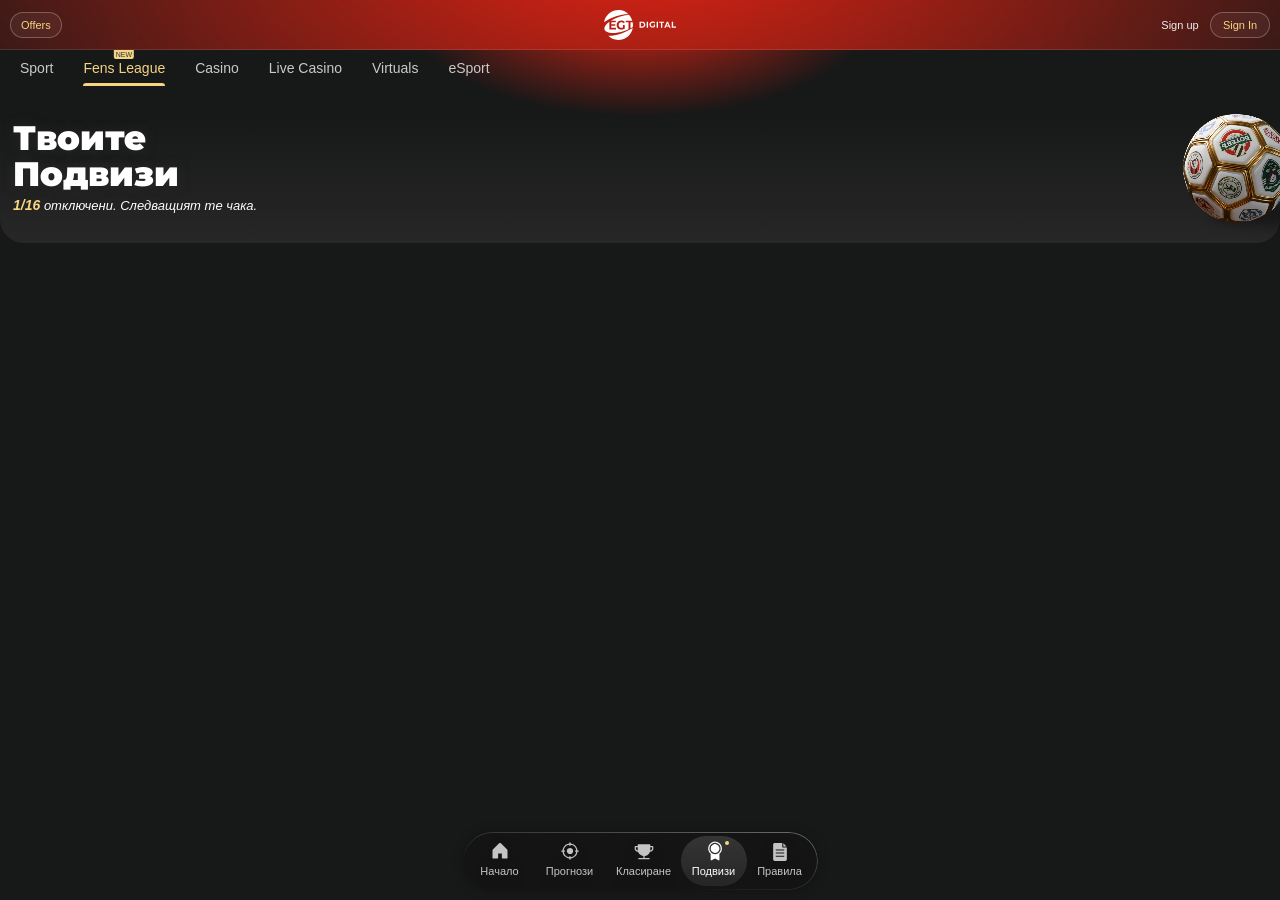
==== commit 87bbeb5e: "Почивка: rest panel in both slots (Figma 458:22492), hides the График panel; disabled save button fr" ====
--- a/achievements.html
+++ b/achievements.html
@@ -6,7 +6,7 @@
   <title>Твоите Подвизи · Фенска Лига</title>
   <link rel="preconnect" href="https://fonts.googleapis.com">
   <link rel="preconnect" href="https://fonts.gstatic.com" crossorigin>
-  <link href="https://fonts.googleapis.com/css2?family=Inter:wght@400;500&family=Montserrat:ital,wght@0,700;0,800;0,900;1,800&display=swap" rel="stylesheet">
+  <link href="https://fonts.googleapis.com/css2?family=Inter:wght@400;500;600;700&family=Montserrat:ital,wght@0,700;0,800;0,900;1,800&display=swap" rel="stylesheet">
   <link rel="stylesheet" href="styles.css">
   <!-- Hides the top block until the ball's bounce intro starts -->
   <script src="components/page-boot.js"></script>
--- a/styles.css
+++ b/styles.css
@@ -1887,7 +1887,12 @@
   flex-shrink: 0;
   align-items: center;
   gap: 5px;
-}
+  /* "3 / 5 / 10" sits over the achievement art: a dark halo keeps it readable there (the
+     user's request, 2026-11-16; the text stays where it is) */
+  text-shadow: 0 0 1px #000000, 0 0 2px #000000, 0 0 3px #000000, 0 0 6px #000000, 0 0 8px #000000;
+}
+
+.mission__steps img { filter: drop-shadow(0 0 1px #000000) drop-shadow(0 0 2px #000000) drop-shadow(0 0 4px #000000); }
 
 .mission__steps b {
   font-weight: 700;
@@ -4624,3 +4629,739 @@
   line-height: 13px;
   color: #929295;
 }
+
+/* =====================================================================================
+   Prediction sheet: "2.21 - Prediction / Open" (330:17117 and 440:19105, Section 2 440:19350),
+   components/prediction-sheet.js. A bottom sheet (Frame 199, 375 × 447 with a 3px top border)
+   over the dimmed page (Rectangle 3), with the handle (Frame 2147208145) 12px above it. Its
+   parts sit at Figma's positions, measured from inside the top border.
+   ===================================================================================== */
+.predict-sheet {
+  position: fixed;
+  inset: 0;
+  z-index: 1000;
+}
+
+.predict-sheet[hidden] { display: none; }
+
+html.predict-sheet-open,
+html.predict-sheet-open body { overflow: hidden; }
+
+/* Rectangle 3 */
+.predict-sheet__backdrop {
+  position: absolute;
+  inset: 0;
+  background: #000000bf;
+  -webkit-backdrop-filter: blur(2px);
+  backdrop-filter: blur(2px);
+  opacity: 0;
+  transition: opacity 0.25s;
+}
+
+/* the sheet and its handle move together */
+.predict-sheet__panel {
+  position: absolute;
+  bottom: 0;
+  left: 50%;
+  width: 375px;
+  max-width: 100%;
+  height: 447px;
+  transform: translate(-50%, calc(100% + 16px));
+  transition: transform 0.3s cubic-bezier(0.2, 0.7, 0.2, 1);
+  touch-action: none; /* it drags down to close; it doesn't scroll */
+  user-select: none;
+  -webkit-user-select: none;
+}
+
+.predict-sheet.is-open .predict-sheet__backdrop { opacity: 1; }
+.predict-sheet.is-open .predict-sheet__panel { transform: translate(-50%, 0); }
+.predict-sheet.is-closing .predict-sheet__panel { transition-duration: 0.25s; transition-timing-function: cubic-bezier(0.4, 0, 1, 1); }
+
+/* Frame 2147208145 */
+.predict-sheet__handle {
+  position: absolute;
+  top: -12px;
+  left: 109px;
+  width: 155px;
+  height: 4px;
+  border-radius: 77px;
+  background: #bdbdbd;
+  opacity: 0.75;
+}
+
+/* Frame 199 */
+.predict-sheet__sheet {
+  position: absolute;
+  inset: 0;
+  border-top: 3px solid #3e3e3e;
+  border-radius: 12px 12px 0 0;
+  background: #171717 url("data:image/svg+xml;utf8,<svg viewBox='0 0 375 447' xmlns='http://www.w3.org/2000/svg' preserveAspectRatio='none'><rect x='0' y='0' height='100%' width='100%' fill='url(%23grad)' opacity='1'/><defs><radialGradient id='grad' gradientUnits='userSpaceOnUse' cx='0' cy='0' r='10' gradientTransform='matrix(-63.75 -143.85 120.68 -193.5 646.25 1438.5)'><stop stop-color='rgba(0,0,0,1)' offset='0'/><stop stop-color='rgba(6,6,6,1)' offset='0.2'/><stop stop-color='rgba(12,12,12,1)' offset='0.4'/><stop stop-color='rgba(23,23,23,1)' offset='0.8'/></radialGradient></defs></svg>") 0 0 / 100% 100%;
+  box-shadow: 0 4px 12px #00000040;
+  overflow: hidden;
+}
+
+.predict-sheet__sheet > * { position: absolute; }
+
+/* Frame 2147208144: the round and the points */
+.predict-sheet__head {
+  top: 7px;
+  left: 10px;
+  display: flex;
+  align-items: center;
+  justify-content: space-between;
+  width: 355px;
+  height: 44px;
+}
+
+.predict-sheet__titles {
+  position: relative;
+  width: 176px;
+  height: 42px;
+  margin-top: 2px;
+  color: #ffffff;
+}
+
+/* Кръг 9: Montserrat Black 20, line 32 in a 26px box */
+.predict-sheet__round {
+  position: absolute;
+  top: 0;
+  left: 0;
+  display: flex;
+  align-items: center;
+  height: 26px;
+  font-family: "Montserrat", sans-serif;
+  font-size: 20px;
+  font-weight: 900;
+  line-height: 32px;
+  text-shadow: 0 0 12px #30303099;
+  white-space: nowrap;
+  font-feature-settings: "locl" 0;
+}
+
+.predict-sheet__label {
+  position: absolute;
+  top: 28px;
+  left: 0;
+  font-size: 12px;
+  line-height: normal;
+  opacity: 0.5;
+  white-space: nowrap;
+}
+
+/* Frame 2147208143 */
+.predict-sheet__points {
+  display: flex;
+  flex-shrink: 0;
+  align-items: center;
+  justify-content: flex-end;
+  gap: 5px;
+  min-width: 60px;
+  height: 44px;
+}
+
+.predict-sheet__points img {
+  width: 17.0625px;
+  height: 17.0625px;
+}
+
+.predict-sheet__points-value {
+  font-family: "Montserrat", sans-serif;
+  font-weight: 800;
+  line-height: normal;
+  color: #f5d584;
+  text-align: right;
+  white-space: nowrap;
+  font-feature-settings: "locl" 0;
+}
+
+.predict-sheet__points-num {
+  display: inline-block;
+  font-size: 36px;
+}
+
+.predict-sheet__points-unit { font-size: 14px; }
+
+/* event-container (330:17210) */
+.predict-sheet__event {
+  top: 71px;
+  left: 10px;
+  width: 355px;
+  height: 150px;
+}
+
+/* Frame 190 (no card) / Frame 191 (a card picked) */
+.predict-sheet__trump {
+  top: 231px;
+  left: 10px;
+  width: 355px;
+  height: 66px;
+  border: 1px solid #f5d58459;
+  border-radius: 12px;
+  background: url("data:image/svg+xml;utf8,<svg viewBox='0 0 355 66' xmlns='http://www.w3.org/2000/svg' preserveAspectRatio='none'><rect x='0' y='0' height='100%' width='100%' fill='url(%23grad)' opacity='1'/><defs><radialGradient id='grad' gradientUnits='userSpaceOnUse' cx='0' cy='0' r='10' gradientTransform='matrix(-60.35 -21.239 114.24 -28.571 611.78 212.39)'><stop stop-color='rgba(245,213,132,1)' offset='0'/><stop stop-color='rgba(177,161,120,0.525)' offset='0.4'/><stop stop-color='rgba(109,109,109,0.05)' offset='0.8'/></radialGradient></defs></svg>") 0 0 / 100% 100%;
+  box-shadow: 0 4px 12px #00000040;
+  overflow: hidden;
+}
+
+.predict-sheet__trump > * { position: absolute; }
+
+.predict-sheet__trump--picked {
+  border: 0;
+  border-radius: 8px;
+  background: #d2d1d1;
+  box-shadow: none;
+  -webkit-backdrop-filter: blur(3px);
+  backdrop-filter: blur(3px);
+}
+
+/* Group 45: two cards, a back and the front, slightly turned */
+.predict-sheet__trump-cards {
+  top: 0;
+  left: 0;
+  width: 60px;
+  height: 66px;
+}
+
+.predict-sheet__trump-back,
+.predict-sheet__trump-front {
+  position: absolute;
+  display: flex;
+  align-items: center;
+  justify-content: center;
+}
+
+.predict-sheet__trump-back { top: 6.91px; left: 10.44px; width: 39.606px; height: 52.094px; }
+.predict-sheet__trump-front { top: 9.4px; left: 13.46px; width: 32.892px; height: 48.123px; }
+.predict-sheet__trump-back img { width: 31.378px; height: 47.067px; transform: rotate(-10.75deg); }
+.predict-sheet__trump-front img { width: 31.408px; height: 47.131px; transform: rotate(-1.85deg) skewX(-0.03deg); }
+
+/* "6 НАЛИЧНИ КОЗА" / the card's name */
+.predict-sheet__trump-title {
+  top: 7px;
+  left: 60px;
+  font-family: "Montserrat", sans-serif;
+  font-size: 15px;
+  font-style: italic;
+  font-weight: 800;
+  line-height: 18px;
+  color: #ffffff;
+  white-space: nowrap;
+  font-feature-settings: "locl" 0;
+}
+
+.predict-sheet__trump-title span { color: #f5d584; }
+
+.predict-sheet__trump-text {
+  bottom: 6px;
+  left: 60px;
+  width: 176px;
+  font-size: 12px;
+  line-height: normal;
+  color: #ffffff;
+}
+
+.predict-sheet__trump--picked .predict-sheet__trump-title {
+  top: 8px;
+  left: 61px;
+  color: #3c3c3c;
+}
+
+.predict-sheet__trump--picked .predict-sheet__trump-text {
+  top: 31px;
+  bottom: auto;
+  left: 61px;
+  width: 215px;
+  height: 28px;
+  color: #3c3c3c;
+}
+
+.predict-sheet__trump--picked .predict-sheet__trump-text b {
+  font-style: italic;
+  font-weight: 700;
+}
+
+/* Frame 162: "Избери Коз" */
+.predict-sheet__trump-btn {
+  top: 16px;
+  left: 253px;
+  display: flex;
+  align-items: center;
+  justify-content: center;
+  width: 91px;
+  height: 32px;
+  padding: 2.644px;
+  border: 0.661px solid #ffffff26;
+  border-radius: 33.054px;
+  background: #f5d584;
+  box-shadow: 0 0 3.966px #f5d584bf;
+  font: inherit;
+  font-size: 12px;
+  line-height: normal;
+  color: #353535;
+  text-shadow: 0 0 1.983px #00000059;
+  cursor: pointer;
+}
+
+/* Frame 2147208146 and left-side: the divider and the bin */
+.predict-sheet__trump-divider {
+  top: 15px;
+  left: 314px;
+  width: 1px;
+  height: 36px;
+  border-radius: 6px;
+  background: #797979;
+  opacity: 0.5;
+}
+
+.predict-sheet__trump-bin {
+  top: 0;
+  left: 320px;
+  display: flex;
+  align-items: center;
+  justify-content: center;
+  width: 28px;
+  height: 66px;
+  padding: 0;
+  border: 0;
+  background: none;
+  cursor: pointer;
+}
+
+.predict-sheet__trump-bin img {
+  width: 14.3333px;
+  height: 16px;
+  margin-left: 1px; /* the icon sits 6.25% in from the left of its 16px box */
+}
+
+/* Frame 76: head-to-head, 24px closed, 48px open */
+.predict-sheet__h2h {
+  top: 324px;
+  left: 10px;
+  display: flex;
+  flex-direction: column;
+  align-items: flex-start;
+  gap: 4px;
+  width: 355px;
+  height: 24px;
+  padding: 4px 8px;
+  border: 0;
+  border-radius: 8px;
+  background: url("data:image/svg+xml;utf8,<svg viewBox='0 0 355 24' xmlns='http://www.w3.org/2000/svg' preserveAspectRatio='none'><rect x='0' y='0' height='100%' width='100%' fill='url(%23grad)' opacity='0.10000000149011612'/><defs><radialGradient id='grad' gradientUnits='userSpaceOnUse' cx='0' cy='0' r='10' gradientTransform='matrix(-34.142 -2.2968 53.281 -8.3486 349.7 22.968)'><stop stop-color='rgba(137,137,137,0.55)' offset='0'/><stop stop-color='rgba(196,196,196,0.3)' offset='0.5'/><stop stop-color='rgba(255,255,255,0.05)' offset='1'/></radialGradient></defs></svg>") 0 0 / 100% 100%;
+  overflow: hidden;
+  font: inherit;
+  text-align: left;
+  cursor: pointer;
+  transition: height 0.25s cubic-bezier(0.2, 0.7, 0.2, 1);
+}
+
+.predict-sheet__h2h.is-open { height: 48px; }
+
+.predict-sheet__h2h-title {
+  width: 100%;
+  font-size: 13px;
+  font-weight: 500;
+  line-height: normal;
+  color: #d2d2d2;
+}
+
+.predict-sheet__h2h-text {
+  width: 309px;
+  height: 15px;
+  overflow: hidden;
+  font-size: 12px;
+  line-height: 15px;
+  color: #929295;
+  text-overflow: ellipsis;
+  white-space: nowrap;
+  opacity: 0;
+  transition: opacity 0.2s;
+}
+
+.predict-sheet__h2h.is-open .predict-sheet__h2h-text { opacity: 1; }
+
+/* chavron: points down when closed (440:19089), up when open (440:19259) */
+.predict-sheet__h2h-chevron {
+  position: absolute;
+  top: 10px;
+  right: 8.71px;
+  display: flex;
+  align-items: center;
+  justify-content: center;
+  width: 9.333px;
+  height: 5.25px;
+  transition: top 0.25s cubic-bezier(0.2, 0.7, 0.2, 1);
+}
+
+.predict-sheet__h2h-chevron img {
+  flex-shrink: 0;
+  width: 5.25px;
+  height: 9.333px;
+  transform: rotate(90deg);
+  transition: transform 0.25s cubic-bezier(0.2, 0.7, 0.2, 1);
+}
+
+.predict-sheet__h2h.is-open .predict-sheet__h2h-chevron { top: 20px; }
+.predict-sheet__h2h.is-open .predict-sheet__h2h-chevron img { transform: rotate(-90deg); }
+
+/* Frame 132: "Запази Прогноза" */
+.predict-sheet__save {
+  top: 382px;
+  left: 100px;
+  display: flex;
+  align-items: center;
+  justify-content: center;
+  height: 42px;
+  padding: 8px 32px;
+  border: 1px solid #ffffff26;
+  border-radius: 60px;
+  background: #19b14e;
+  box-shadow: 0 0 6px #19b14ebf;
+  font: inherit;
+  font-size: 15px;
+  font-weight: 500;
+  line-height: 17px;
+  color: #ffffff;
+  text-shadow: 0 0 3px #00000059;
+  white-space: nowrap;
+  cursor: pointer;
+  transition: opacity 0.2s;
+}
+
+/* while the prediction can't be saved: Figma's disabled Frame 132 (449:21333), a dark
+   gradient #303030 → #191919, border white 5%, no glow, the text #c9c9c9 */
+.predict-sheet__save:disabled,
+.predict-sheet__picker-apply:disabled {
+  border-color: #ffffff0d;
+  background: linear-gradient(to bottom, #303030, #191919);
+  box-shadow: none;
+  color: #c9c9c9;
+  cursor: default;
+}
+
+
+/* ---------- the points table under the info icon: Group 61 (448:19962). Placed from the
+   head as in Figma (head at y 188: pointer at y 226, box at y 235) ---------- */
+.predict-sheet__info {
+  display: flex;
+  padding: 0;
+  border: 0;
+  background: none;
+  cursor: pointer;
+}
+
+.predict-sheet__tip {
+  top: 45px;
+  left: 0;
+  z-index: 2;
+  width: 100%;
+  height: 0;
+}
+
+.predict-sheet__tip[hidden] { display: none; }
+
+/* Polygon 2: a 28 × 13 slot at x 299, the triangle inset 13.26% / 2.18% in it */
+.predict-sheet__tip-pointer {
+  position: absolute;
+  top: 0.28px;
+  left: 302.71px;
+  width: 20.5742px;
+  height: 9.46677px;
+}
+
+/* Frame 2147208147 */
+.predict-sheet__tip-box {
+  position: absolute;
+  top: 9px;
+  left: 62px;
+  display: flex;
+  flex-direction: column;
+  gap: 3px;
+  width: 296px;
+  padding: 9px;
+  border: 1px solid #f5d584;
+  border-radius: 12px;
+  background: url("data:image/svg+xml;utf8,<svg viewBox='0 0 296 148' xmlns='http://www.w3.org/2000/svg' preserveAspectRatio='none'><rect x='0' y='0' height='100%' width='100%' fill='url(%23grad)' opacity='1'/><defs><radialGradient id='grad' gradientUnits='userSpaceOnUse' cx='0' cy='0' r='10' gradientTransform='matrix(-2.4478e-14 14.8 -29.6 4.4023e-14 148 -2.3004e-13)'><stop stop-color='rgba(46,46,46,1)' offset='0'/><stop stop-color='rgba(29,29,29,1)' offset='1'/></radialGradient></defs></svg>") 0 0 / 100% 100%;
+  box-shadow: 0 0 8px #00000040;
+  overflow: hidden;
+}
+
+.predict-sheet__tip-row {
+  position: relative;
+  display: flex;
+  align-items: center;
+  justify-content: space-between;
+  width: 276px;
+  height: 20px;
+}
+
+.predict-sheet__tip-row span {
+  position: relative;
+  font-size: 13px;
+  font-style: italic;
+  line-height: normal;
+  color: #ffffff;
+  opacity: 0.75;
+  white-space: nowrap;
+}
+
+.predict-sheet__tip-row b {
+  position: relative;
+  font-family: "Montserrat", sans-serif;
+  font-size: 16px;
+  font-style: italic;
+  font-weight: 800;
+  line-height: normal;
+  color: #f5d584;
+  text-shadow: 0 0 3px #00000059;
+  white-space: nowrap;
+  font-feature-settings: "locl" 0;
+}
+
+.predict-sheet__tip-row b small { font-size: 12px; }
+
+/* Frame 2147208237: the card's row is highlighted, a gold fade from the left (295 × 33,
+   from 3px above the row) */
+.predict-sheet__tip-row.is-trump::before {
+  content: "";
+  position: absolute;
+  top: -3px;
+  left: -9px;
+  width: 295px;
+  height: 33px;
+  background: linear-gradient(to right, #20202000, #f5d58440);
+}
+
+/* Frame 2147208155…: 1px dividers, white at 5% */
+.predict-sheet__tip-divider {
+  width: 276px;
+  height: 1px;
+  background: #ffffff;
+  opacity: 0.05;
+}
+
+/* ---------- Козове, Използвани (Figma 444:15907): the used cards. The art is the official
+   card in greyscale (Figma's used images are the same art in grey); the name and "Детайли"
+   #434343, the description and the top-right info #929295 ---------- */
+.trumps[hidden],
+.pagination[hidden] { display: none; }
+
+.trumps--used .trump__bgr { filter: grayscale(1); }
+.trumps--used .trump__name { color: #434343; }
+.trumps--used .trump__desc { color: #929295; }
+.trumps--used .trump__link { color: #434343; }
+.trumps--used .trump__info { color: #929295; }
+
+/* "Рестартирай демото" on the landing page: the green button of the match cards'
+   "Прогнозирай" (event__primary-btn), under the title */
+.demo-restart {
+  position: absolute;
+  top: 375px;
+  left: 50%;
+  display: flex;
+  align-items: center;
+  justify-content: center;
+  min-width: 140px;
+  height: 28px;
+  padding: 10px 16px;
+  border: 1px solid #ffffff26;
+  border-radius: 60px;
+  background: #19b14e;
+  filter: drop-shadow(0 0 3px #19b14ebf);
+  font: inherit;
+  font-size: 14px;
+  font-weight: 500;
+  line-height: normal;
+  color: #ffffff;
+  white-space: nowrap;
+  transform: translateX(-50%);
+  cursor: pointer;
+}
+
+.demo-restart:disabled { cursor: default; }
+
+/* Прогнози's next-round slot: the empty state without "Прогнозирай" (the match list under it
+   has its own); the title and note stay centred in the 140px card */
+[data-next-slot][data-no-predict] .event__primary-btn { display: none; }
+
+/* Козове with a single card: no page dots (components/trump-carousel.js) */
+.pagination--single { display: none; }
+
+/* The Равенство offer (449:21195): the "6 НАЛИЧНИ КОЗА" panel's look, with the card's name
+   printed small on its front (Figma: Montserrat ExtraBold Italic 4px, turned -3.24°, in a
+   25 × 19.3 box at x 17, bottom at y 55.33) */
+.predict-sheet__trump-mark {
+  position: absolute;
+  top: 36px;
+  left: 17px;
+  display: flex;
+  align-items: center;
+  justify-content: center;
+  width: 24.979px;
+  height: 19.327px;
+  font-family: "Montserrat", sans-serif;
+  font-size: 4px;
+  font-style: italic;
+  font-weight: 800;
+  line-height: 4.5px; /* one line as in Figma; two for a longer name */
+  text-align: center;
+  color: #ffffff;
+  white-space: nowrap;
+  transform: rotate(-3.24deg);
+  font-feature-settings: "locl" 0;
+}
+
+/* the picked card's name on its front (the user's request, 2026-11-16, as on the Равенство
+   offer): white Montserrat ExtraBold Italic 4px, centred in the lower part of the card, turned
+   with it (-1.85°) */
+.predict-sheet__trump-front-name {
+  position: absolute;
+  right: 0;
+  bottom: 9px;
+  left: 0;
+  font-family: "Montserrat", sans-serif;
+  font-size: 4px;
+  font-style: italic;
+  font-weight: 800;
+  line-height: 4.5px;
+  color: #ffffff;
+  text-align: center;
+  white-space: nowrap;
+  transform: rotate(-1.85deg);
+  font-feature-settings: "locl" 0;
+}
+
+/* ---------- "Избери Коз" (Figma 449:20222): the sheet grows to 500px and shows the available
+   cards in the lobby's carousel at the picker's sizes (components/trump-carousel.js,
+   data-size="picker"), the middle card's rule, "Назад" and "Приложи Коз". Placed from inside
+   the sheet's top border, as the rest of the sheet ---------- */
+.predict-sheet__panel { transition: transform 0.3s cubic-bezier(0.2, 0.7, 0.2, 1), height 0.3s cubic-bezier(0.2, 0.7, 0.2, 1); }
+.predict-sheet.is-picking .predict-sheet__panel { height: 500px; }
+
+.predict-sheet__picker {
+  inset: 0;
+  z-index: 3;
+  background: #171717 url("data:image/svg+xml;utf8,<svg viewBox='0 0 375 500' xmlns='http://www.w3.org/2000/svg' preserveAspectRatio='none'><rect x='0' y='0' height='100%' width='100%' fill='url(%23grad)' opacity='1'/><defs><radialGradient id='grad' gradientUnits='userSpaceOnUse' cx='0' cy='0' r='10' gradientTransform='matrix(-63.75 -160.9 120.68 -216.44 646.25 1609)'><stop stop-color='rgba(0,0,0,1)' offset='0'/><stop stop-color='rgba(6,6,6,1)' offset='0.2'/><stop stop-color='rgba(12,12,12,1)' offset='0.4'/><stop stop-color='rgba(23,23,23,1)' offset='0.8'/></radialGradient></defs></svg>") 0 0 / 100% 100%;
+}
+
+.predict-sheet__picker[hidden] { display: none; }
+.predict-sheet__picker > * { position: absolute; }
+
+/* Frame 2147208144: "Избери Коз" / "От наличните ти" and the count */
+.predict-sheet__picker-head {
+  top: 7px;
+  left: 10px;
+  display: flex;
+  align-items: center;
+  justify-content: space-between;
+  width: 355px;
+  height: 45px;
+}
+
+.predict-sheet__picker-head .predict-sheet__titles { height: 45px; margin-top: 0; }
+.predict-sheet__label--picker { top: 31px; }
+
+.predict-sheet__picker-count {
+  font-family: "Montserrat", sans-serif;
+  font-size: 36px;
+  font-weight: 800;
+  line-height: normal;
+  color: #f5d584;
+  text-align: right;
+  font-feature-settings: "locl" 0;
+}
+
+/* cards-slider: the middle card at y 62 */
+.predict-sheet__picker-cards {
+  top: 62px;
+  left: 0;
+  width: 100%;
+  height: 269px;
+}
+
+/* the picker's cards: the name centred, white, no description (Figma's power-card here) */
+.trumps--picker .trump { gap: 9.276px; }
+.trumps--picker .trump__content { gap: 11.131px; }
+.trumps--picker .trump__text { gap: 1.855px; }
+.trumps--picker .trump__name { color: #ffffff; text-align: center; }
+.trumps--picker .trump__link { height: 14.841px; }
+.trumps--picker .trump__info { font-size: 16.697px; color: #dbdbdb; }
+.trumps--picker .trump__info--small { font-size: 14.841px; }
+
+/* the middle card's rule: Montserrat 13, white, its key part gold semibold italic; bottom at y 415 */
+.predict-sheet__picker-rule {
+  bottom: 82px;
+  left: 10px;
+  width: 355px;
+  font-family: "Montserrat", sans-serif;
+  font-size: 13px;
+  line-height: normal;
+  color: #ffffff;
+  text-align: center;
+  font-feature-settings: "locl" 0;
+}
+
+.predict-sheet__picker-rule b {
+  font-style: italic;
+  font-weight: 600;
+  color: #f5d584;
+}
+
+/* not in Figma: why the middle card can't go on this prediction */
+.predict-sheet__picker-why { color: #929295; }
+
+/* Frame 2147208145: "Назад" */
+.predict-sheet__picker-back {
+  top: 435px;
+  left: 7px;
+  display: flex;
+  align-items: center;
+  justify-content: center;
+  gap: 10px;
+  width: 130px;
+  height: 42px;
+  padding: 8px 32px;
+  border: 1px solid #ffffff0d;
+  border-radius: 60px;
+  background: none;
+  font: inherit;
+  font-size: 15px;
+  line-height: 17px;
+  color: #c9c9c9;
+  text-shadow: 0 0 3px #00000059;
+  white-space: nowrap;
+  cursor: pointer;
+}
+
+.predict-sheet__picker-back img { width: 10px; height: 10px; }
+
+/* Frame 132: "Приложи Коз", the green button of "Запази Прогноза" */
+.predict-sheet__picker-apply {
+  top: 435px;
+  left: 193px;
+  display: flex;
+  align-items: center;
+  justify-content: center;
+  width: 167px;
+  height: 42px;
+  padding: 8px 32px;
+  border: 1px solid #ffffff26;
+  border-radius: 60px;
+  background: #19b14e;
+  box-shadow: 0 0 6px #19b14ebf;
+  font: inherit;
+  font-size: 15px;
+  font-weight: 500;
+  line-height: 17px;
+  color: #ffffff;
+  text-shadow: 0 0 3px #00000059;
+  white-space: nowrap;
+  cursor: pointer;
+  transition: opacity 0.2s;
+}
+
+
+/* Прогнози's Почивка feature-panel: hidden while Почивка is on for the round
+   (components/next-prediction.js) */
+.feature-panel.is-rest-on { display: none; }
+
+/* the slot's Почивка panel opens the sheet */
+[data-rest-open] { cursor: pointer; }
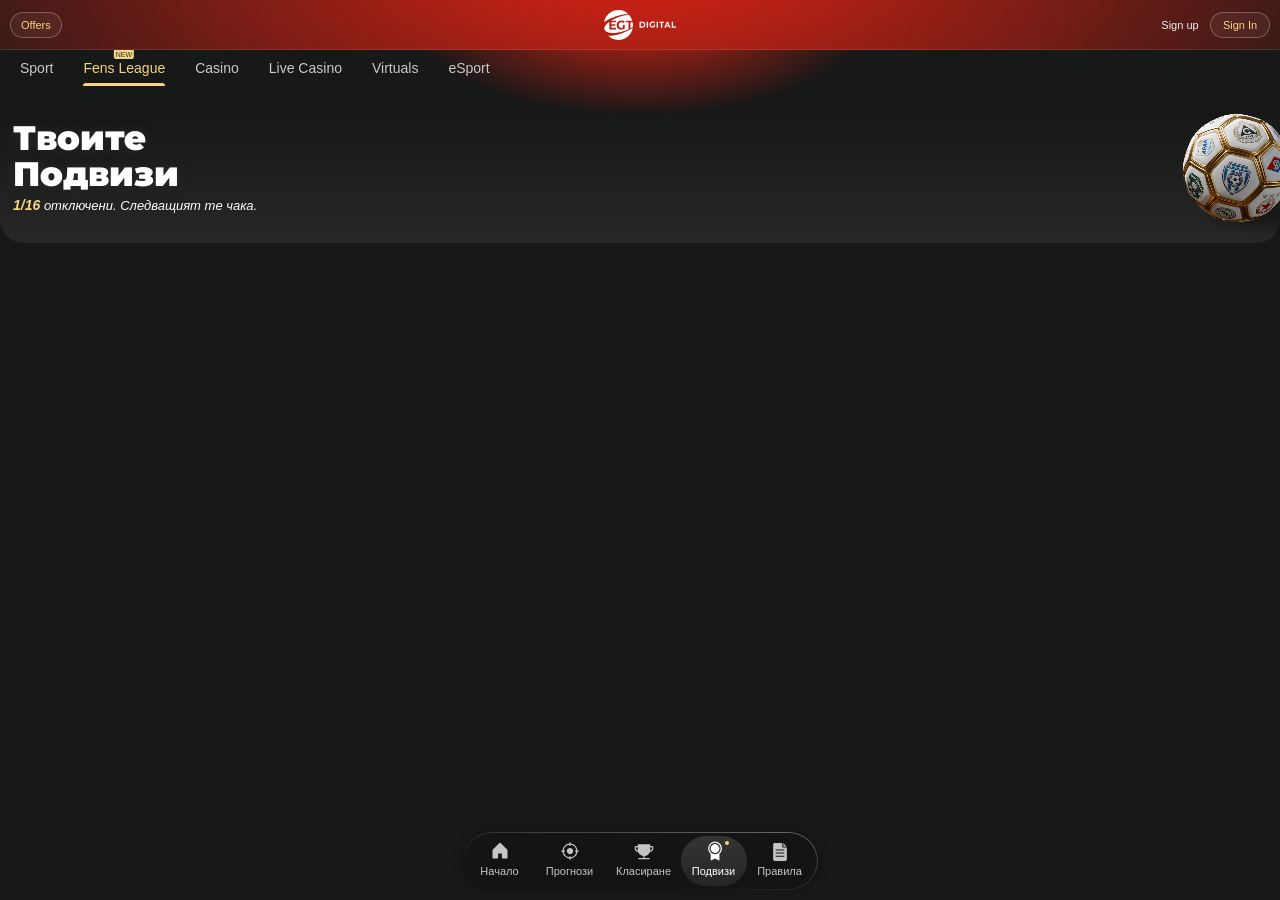
==== commit 10eac4d6: "Preload the header background and the empty card's pitch so they don't flash in on reload Co-Authore" ====
--- a/achievements.html
+++ b/achievements.html
@@ -7,6 +7,10 @@
   <link rel="preconnect" href="https://fonts.googleapis.com">
   <link rel="preconnect" href="https://fonts.gstatic.com" crossorigin>
   <link href="https://fonts.googleapis.com/css2?family=Inter:wght@400;500;600;700&family=Montserrat:ital,wght@0,700;0,800;0,900;1,800&display=swap" rel="stylesheet">
+  <!-- the header's background and the empty card's pitch start loading before the first paint,
+       so they are there when the page is first drawn (they flashed in late on reload) -->
+  <link rel="preload" href="assets/lobby-main/app-header-bgr.png" as="image">
+  <link rel="preload" href="assets/lobby-main/event-empty-bgr.png" as="image">
   <link rel="stylesheet" href="styles.css">
   <!-- Hides the top block until the ball's bounce intro starts -->
   <script src="components/page-boot.js"></script>
--- a/styles.css
+++ b/styles.css
@@ -4927,9 +4927,8 @@
 }
 
 .predict-sheet__trump-bin img {
-  width: 14.3333px;
-  height: 16px;
-  margin-left: 1px; /* the icon sits 6.25% in from the left of its 16px box */
+  width: 12px;
+  height: 12px;
 }
 
 /* Frame 76: head-to-head, 24px closed, 48px open */
@@ -5286,10 +5285,15 @@
 .trumps--picker .trump__info { font-size: 16.697px; color: #dbdbdb; }
 .trumps--picker .trump__info--small { font-size: 14.841px; }
 
-/* the middle card's rule: Montserrat 13, white, its key part gold semibold italic; bottom at y 415 */
+/* the middle card's rule: Montserrat 13, white, its key part gold semibold italic. It starts
+   20px under the cards (bottom at y 331), nearer them than the buttons (the user's request;
+   20px is where Figma's three-line text starts); placed from the top so it doesn't move
+   while the sheet grows */
 .predict-sheet__picker-rule {
-  bottom: 82px;
+  top: 351px;
   left: 10px;
+  display: flex;
+  justify-content: center;
   width: 355px;
   font-family: "Montserrat", sans-serif;
   font-size: 13px;
@@ -5365,3 +5369,6 @@
 
 /* the slot's Почивка panel opens the sheet */
 [data-rest-open] { cursor: pointer; }
+
+/* the sheet with Почивка on: the Почивка panel in place of the match card */
+.predict-sheet__event.is-rest event-container:not([data-sheet-rest]) { display: none; }
